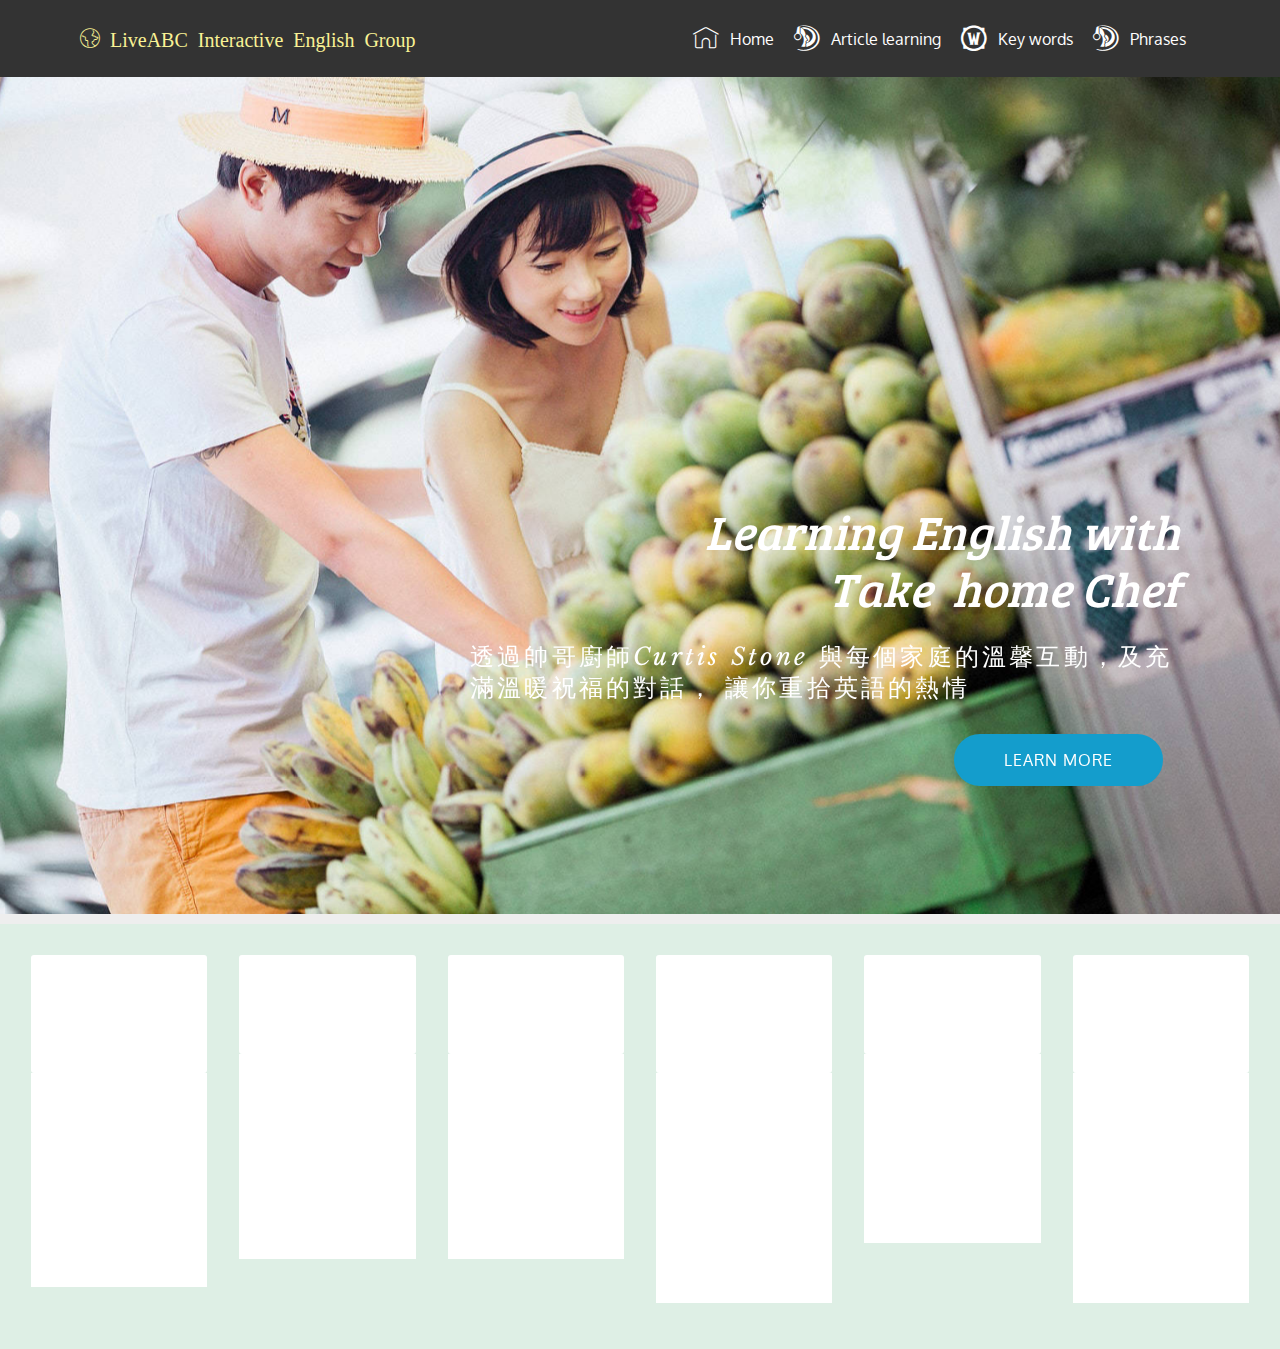
==== index.html @ ffd06a6e "create github pages" ====
<!DOCTYPE html>
<html >
<head>
  <!-- Site made with Mobirise Website Builder v4.7.7, https://mobirise.com -->
  <meta charset="UTF-8">
  <meta http-equiv="X-UA-Compatible" content="IE=edge">
  <meta name="generator" content="Mobirise v4.7.7, mobirise.com">
  <meta name="viewport" content="width=device-width, initial-scale=1, minimum-scale=1">
  <link rel="shortcut icon" href="assets/images/logo-60x30.png" type="image/x-icon">
  <meta name="description" content="">
  <title>Home</title>
  <link rel="stylesheet" href="assets/web/assets/mobirise-icons/mobirise-icons.css">
  <link rel="stylesheet" href="assets/tether/tether.min.css">
  <link rel="stylesheet" href="assets/soundcloud-plugin/style.css">
  <link rel="stylesheet" href="assets/bootstrap/css/bootstrap.min.css">
  <link rel="stylesheet" href="assets/bootstrap/css/bootstrap-grid.min.css">
  <link rel="stylesheet" href="assets/bootstrap/css/bootstrap-reboot.min.css">
  <link rel="stylesheet" href="assets/socicon/css/styles.css">
  <link rel="stylesheet" href="assets/animatecss/animate.min.css">
  <link rel="stylesheet" href="assets/dropdown/css/style.css">
  <link rel="stylesheet" href="assets/theme/css/style.css">
  <link rel="stylesheet" href="assets/mobirise/css/mbr-additional.css" type="text/css">
  
  
  
</head>
<body>

<!-- Google Analytics -->
chef Curtis Stone
<!-- /Google Analytics -->


  <section class="menu cid-qTkzRZLJNu" once="menu" id="menu1-0">

    

    <nav class="navbar navbar-expand beta-menu navbar-dropdown align-items-center navbar-fixed-top navbar-toggleable-sm">
        <button class="navbar-toggler navbar-toggler-right" type="button" data-toggle="collapse" data-target="#navbarSupportedContent" aria-controls="navbarSupportedContent" aria-expanded="false" aria-label="Toggle navigation">
            <div class="hamburger">
                <span></span>
                <span></span>
                <span></span>
                <span></span>
            </div>
        </button>
        <div class="menu-logo">
            <div class="navbar-brand">
                
                <span class="navbar-caption-wrap"><a class="navbar-caption text-white display-4" href="https://www.liveabc.com/index.asp"><span class="mbri-globe mbr-iconfont mbr-iconfont-btn" style="font-size: 20px; color: rgb(249, 242, 149);">&nbsp;LiveABC Interactive English Group</span></a></span>
            </div>
        </div>
        <div class="collapse navbar-collapse" id="navbarSupportedContent">
            <ul class="navbar-nav nav-dropdown nav-right" data-app-modern-menu="true"><li class="nav-item">
                    <a class="nav-link link text-white display-4" href="index.html#header10-3">
                        <span class="mbri-home mbr-iconfont mbr-iconfont-btn"></span>
                        Home</a>
                </li><li class="nav-item"><a class="nav-link link text-white display-4" href="index.html#header10-3"><span class="socicon socicon-teamspeak mbr-iconfont mbr-iconfont-btn"></span>
                        
                        Article learning</a></li><li class="nav-item"><a class="nav-link link text-white display-4" href="index.html#header10-3"><span class="socicon socicon-warcraft mbr-iconfont mbr-iconfont-btn"></span>
                        
                        Key words</a></li><li class="nav-item"><a class="nav-link link text-white display-4" href="index.html#header10-3"><span class="socicon socicon-teamspeak mbr-iconfont mbr-iconfont-btn"></span>Phrases&nbsp;</a></li></ul>
            
        </div>
    </nav>
</section>

<section class="engine"><a href="https://mobirise.me/z">best website templates</a></section><section class="header10 cid-qTvx5hkyKt mbr-fullscreen mbr-parallax-background" id="header10-3">

    

    

    <div class="container">
        <div class="media-container-column mbr-white col-lg-8 col-md-10 ml-auto">
            <h1 class="mbr-section-title align-right mbr-bold pb-3 mbr-fonts-style display-2">
                <span style="font-weight: normal;"><em><br><br><br></em></span><br><br><br><span style="font-weight: normal;"><em>Learning English with</em><br><em>Take &nbsp;home Chef</em></span></h1>
            <h3 class="mbr-section-subtitle align-right mbr-light pb-3 mbr-fonts-style display-5">透過帥哥廚師<em>Curtis Stone </em>與每個家庭的溫馨互動，及充滿溫暖祝福的對話， 讓你重拾英語的熱情</h3>
            
            <div class="mbr-section-btn align-right"><a class="btn btn-md btn-primary display-4" href="index.html#features17-l">LEARN MORE</a></div>
        </div>
    </div>

    
</section>

<section class="features17 cid-qUh2qSC56J" id="features17-l">
    
    

    
    <div class="container-fluid">
        <div class="media-container-row">
            <div class="card p-3 col-12 col-md-6 col-lg-2">
                <div class="card-wrapper">
                    <div class="card-img">
                        <img src="assets/images/mbr-1-676x451.jpg" alt="Mobirise" title="">
                    </div>
                    <div class="card-box">
                        <h4 class="card-title pb-3 mbr-fonts-style display-4">
                            求婚法國大餐</h4>
                        <p class="mbr-text mbr-fonts-style display-7">
                            A French Dinner with a Marriage Proposal</p>
                    </div>
                </div>
            </div>

            <div class="card p-3 col-12 col-md-6 col-lg-2">
                <div class="card-wrapper">
                    <div class="card-img">
                        <img src="assets/images/mbr-676x380.jpg" alt="Mobirise" title="">
                    </div>
                    <div class="card-box">
                        <h4 class="card-title pb-3 mbr-fonts-style display-4">
                            夏令營快樂兒童餐</h4>
                        <p class="mbr-text mbr-fonts-style display-7">
                            Happy Meals for Happy Campers</p>
                    </div>
                </div>
            </div>

            <div class="card p-3 col-12 col-md-6 col-lg-2">
                <div class="card-wrapper">
                    <div class="card-img">
                        <img src="assets/images/mbr-676x381.jpg" alt="Mobirise" title="">
                    </div>
                    <div class="card-box">
                        <h4 class="card-title pb-3 mbr-fonts-style display-4">
                            有益心臟的健康生日餐</h4>
                        <p class="mbr-text mbr-fonts-style display-7">
                            Heart-Healthy Meals for the Birthday Girls</p>
                    </div>
                </div>
            </div>

            <div class="card p-3 col-12 col-md-6 col-lg-2">
                <div class="card-wrapper">
                    <div class="card-img">
                        <img src="assets/images/mbr-348x232.jpg" alt="Mobirise" title="">
                    </div>
                    <div class="card-box">
                        <h4 class="card-title pb-3 mbr-fonts-style display-4">
                            結婚周年的海陸大餐</h4>
                        <p class="mbr-text mbr-fonts-style display-7">
                           Gourmet Seafood Dinner for an Anniversary</p>
                    </div>
                </div>
            </div>
            <div class="card p-3 col-12 col-md-6 col-lg-2">
                <div class="card-wrapper">
                    <div class="card-img">
                        <img src="assets/images/mbr-1-348x196.jpg" alt="Mobirise" title="">
                    </div>
                    <div class="card-box">
                        <h4 class="card-title pb-3 mbr-fonts-style display-4">
                            嗆辣墨西哥料理</h4>
                        <p class="mbr-text mbr-fonts-style display-7">
                            Try This Spicy Mexican Cuisine</p>
                    </div>
                </div>
            </div>
            <div class="card p-3 col-12 col-md-6 col-lg-2">
                <div class="card-wrapper">
                    <div class="card-img">
                        <img src="assets/images/mbr-1-348x232.jpg" alt="Mobirise" title="">
                    </div>
                    <div class="card-box">
                        <h4 class="card-title pb-3 mbr-fonts-style display-4">
                            溫馨的美國西南方料理</h4>
                        <p class="mbr-text mbr-fonts-style display-7">
                            Heartwareming Southwestern Meals</p>
                    </div>
                </div>
            </div>
        </div>
    </div>
</section>


  <script src="assets/web/assets/jquery/jquery.min.js"></script>
  <script src="assets/popper/popper.min.js"></script>
  <script src="assets/tether/tether.min.js"></script>
  <script src="assets/bootstrap/js/bootstrap.min.js"></script>
  <script src="assets/smoothscroll/smooth-scroll.js"></script>
  <script src="assets/touchswipe/jquery.touch-swipe.min.js"></script>
  <script src="assets/viewportchecker/jquery.viewportchecker.js"></script>
  <script src="assets/parallax/jarallax.min.js"></script>
  <script src="assets/dropdown/js/script.min.js"></script>
  <script src="assets/theme/js/script.js"></script>
  
  
 <div id="scrollToTop" class="scrollToTop mbr-arrow-up"><a style="text-align: center;"><i></i></a></div>
    <input name="animation" type="hidden">
  </body>
</html>
---- assets/web/assets/mobirise-icons/mobirise-icons.css ----
@font-face {
  font-family: 'MobiriseIcons';
  src:  url('mobirise-icons.eot?spat4u');
  src:  url('mobirise-icons.eot?spat4u#iefix') format('embedded-opentype'),
    url('mobirise-icons.ttf?spat4u') format('truetype'),
    url('mobirise-icons.woff?spat4u') format('woff'),
    url('mobirise-icons.svg?spat4u#MobiriseIcons') format('svg');
  font-weight: normal;
  font-style: normal;
}

[class^="mbri-"], [class*=" mbri-"] {
  /* use !important to prevent issues with browser extensions that change fonts */
  font-family: MobiriseIcons !important;
  speak: none;
  font-style: normal;
  font-weight: normal;
  font-variant: normal;
  text-transform: none;
  line-height: 1;

  /* Better Font Rendering =========== */
  -webkit-font-smoothing: antialiased;
  -moz-osx-font-smoothing: grayscale;
}

.mbri-add-submenu:before {
  content: "\e900";
}
.mbri-alert:before {
  content: "\e901";
}
.mbri-align-center:before {
  content: "\e902";
}
.mbri-align-justify:before {
  content: "\e903";
}
.mbri-align-left:before {
  content: "\e904";
}
.mbri-align-right:before {
  content: "\e905";
}
.mbri-android:before {
  content: "\e906";
}
.mbri-apple:before {
  content: "\e907";
}
.mbri-arrow-down:before {
  content: "\e908";
}
.mbri-arrow-next:before {
  content: "\e909";
}
.mbri-arrow-prev:before {
  content: "\e90a";
}
.mbri-arrow-up:before {
  content: "\e90b";
}
.mbri-bold:before {
  content: "\e90c";
}
.mbri-bookmark:before {
  content: "\e90d";
}
.mbri-bootstrap:before {
  content: "\e90e";
}
.mbri-briefcase:before {
  content: "\e90f";
}
.mbri-browse:before {
  content: "\e910";
}
.mbri-bulleted-list:before {
  content: "\e911";
}
.mbri-calendar:before {
  content: "\e912";
}
.mbri-camera:before {
  content: "\e913";
}
.mbri-cart-add:before {
  content: "\e914";
}
.mbri-cart-full:before {
  content: "\e915";
}
.mbri-cash:before {
  content: "\e916";
}
.mbri-change-style:before {
  content: "\e917";
}
.mbri-chat:before {
  content: "\e918";
}
.mbri-clock:before {
  content: "\e919";
}
.mbri-close:before {
  content: "\e91a";
}
.mbri-cloud:before {
  content: "\e91b";
}
.mbri-code:before {
  content: "\e91c";
}
.mbri-contact-form:before {
  content: "\e91d";
}
.mbri-credit-card:before {
  content: "\e91e";
}
.mbri-cursor-click:before {
  content: "\e91f";
}
.mbri-cust-feedback:before {
  content: "\e920";
}
.mbri-database:before {
  content: "\e921";
}
.mbri-delivery:before {
  content: "\e922";
}
.mbri-desktop:before {
  content: "\e923";
}
.mbri-devices:before {
  content: "\e924";
}
.mbri-down:before {
  content: "\e925";
}
.mbri-download:before {
  content: "\e989";
}
.mbri-drag-n-drop:before {
  content: "\e927";
}
.mbri-drag-n-drop2:before {
  content: "\e928";
}
.mbri-edit:before {
  content: "\e929";
}
.mbri-edit2:before {
  content: "\e92a";
}
.mbri-error:before {
  content: "\e92b";
}
.mbri-extension:before {
  content: "\e92c";
}
.mbri-features:before {
  content: "\e92d";
}
.mbri-file:before {
  content: "\e92e";
}
.mbri-flag:before {
  content: "\e92f";
}
.mbri-folder:before {
  content: "\e930";
}
.mbri-gift:before {
  content: "\e931";
}
.mbri-github:before {
  content: "\e932";
}
.mbri-globe:before {
  content: "\e933";
}
.mbri-globe-2:before {
  content: "\e934";
}
.mbri-growing-chart:before {
  content: "\e935";
}
.mbri-hearth:before {
  content: "\e936";
}
.mbri-help:before {
  content: "\e937";
}
.mbri-home:before {
  content: "\e938";
}
.mbri-hot-cup:before {
  content: "\e939";
}
.mbri-idea:before {
  content: "\e93a";
}
.mbri-image-gallery:before {
  content: "\e93b";
}
.mbri-image-slider:before {
  content: "\e93c";
}
.mbri-info:before {
  content: "\e93d";
}
.mbri-italic:before {
  content: "\e93e";
}
.mbri-key:before {
  content: "\e93f";
}
.mbri-laptop:before {
  content: "\e940";
}
.mbri-layers:before {
  content: "\e941";
}
.mbri-left-right:before {
  content: "\e942";
}
.mbri-left:before {
  content: "\e943";
}
.mbri-letter:before {
  content: "\e944";
}
.mbri-like:before {
  content: "\e945";
}
.mbri-link:before {
  content: "\e946";
}
.mbri-lock:before {
  content: "\e947";
}
.mbri-login:before {
  content: "\e948";
}
.mbri-logout:before {
  content: "\e949";
}
.mbri-magic-stick:before {
  content: "\e94a";
}
.mbri-map-pin:before {
  content: "\e94b";
}
.mbri-menu:before {
  content: "\e94c";
}
.mbri-mobile:before {
  content: "\e94d";
}
.mbri-mobile2:before {
  content: "\e94e";
}
.mbri-mobirise:before {
  content: "\e94f";
}
.mbri-more-horizontal:before {
  content: "\e950";
}
.mbri-more-vertical:before {
  content: "\e951";
}
.mbri-music:before {
  content: "\e952";
}
.mbri-new-file:before {
  content: "\e953";
}
.mbri-numbered-list:before {
  content: "\e954";
}
.mbri-opened-folder:before {
  content: "\e955";
}
.mbri-pages:before {
  content: "\e956";
}
.mbri-paper-plane:before {
  content: "\e957";
}
.mbri-paperclip:before {
  content: "\e958";
}
.mbri-photo:before {
  content: "\e959";
}
.mbri-photos:before {
  content: "\e95a";
}
.mbri-pin:before {
  content: "\e95b";
}
.mbri-play:before {
  content: "\e95c";
}
.mbri-plus:before {
  content: "\e95d";
}
.mbri-preview:before {
  content: "\e95e";
}
.mbri-print:before {
  content: "\e95f";
}
.mbri-protect:before {
  content: "\e960";
}
.mbri-question:before {
  content: "\e961";
}
.mbri-quote-left:before {
  content: "\e962";
}
.mbri-quote-right:before {
  content: "\e963";
}
.mbri-refresh:before {
  content: "\e964";
}
.mbri-responsive:before {
  content: "\e965";
}
.mbri-right:before {
  content: "\e966";
}
.mbri-rocket:before {
  content: "\e967";
}
.mbri-sad-face:before {
  content: "\e968";
}
.mbri-sale:before {
  content: "\e969";
}
.mbri-save:before {
  content: "\e96a";
}
.mbri-search:before {
  content: "\e96b";
}
.mbri-setting:before {
  content: "\e96c";
}
.mbri-setting2:before {
  content: "\e96d";
}
.mbri-setting3:before {
  content: "\e96e";
}
.mbri-share:before {
  content: "\e96f";
}
.mbri-shopping-bag:before {
  content: "\e970";
}
.mbri-shopping-basket:before {
  content: "\e971";
}
.mbri-shopping-cart:before {
  content: "\e972";
}
.mbri-sites:before {
  content: "\e973";
}
.mbri-smile-face:before {
  content: "\e974";
}
.mbri-speed:before {
  content: "\e975";
}
.mbri-star:before {
  content: "\e976";
}
.mbri-success:before {
  content: "\e977";
}
.mbri-sun:before {
  content: "\e978";
}
.mbri-sun2:before {
  content: "\e979";
}
.mbri-tablet:before {
  content: "\e97a";
}
.mbri-tablet-vertical:before {
  content: "\e97b";
}
.mbri-target:before {
  content: "\e97c";
}
.mbri-timer:before {
  content: "\e97d";
}
.mbri-to-ftp:before {
  content: "\e97e";
}
.mbri-to-local-drive:before {
  content: "\e97f";
}
.mbri-touch-swipe:before {
  content: "\e980";
}
.mbri-touch:before {
  content: "\e981";
}
.mbri-trash:before {
  content: "\e982";
}
.mbri-underline:before {
  content: "\e983";
}
.mbri-unlink:before {
  content: "\e984";
}
.mbri-unlock:before {
  content: "\e985";
}
.mbri-up-down:before {
  content: "\e986";
}
.mbri-up:before {
  content: "\e987";
}
.mbri-update:before {
  content: "\e988";
}
.mbri-upload:before {
 content: "\e926"; 
}
.mbri-user:before {
  content: "\e98a";
}
.mbri-user2:before {
  content: "\e98b";
}
.mbri-users:before {
  content: "\e98c";
}
.mbri-video:before {
  content: "\e98d";
}
.mbri-video-play:before {
  content: "\e98e";
}
.mbri-watch:before {
  content: "\e98f";
}
.mbri-website-theme:before {
  content: "\e990";
}
.mbri-wifi:before {
  content: "\e991";
}
.mbri-windows:before {
  content: "\e992";
}
.mbri-zoom-out:before {
  content: "\e993";
}
.mbri-redo:before {
  content: "\e994";
}
.mbri-undo:before {
  content: "\e995";
}
---- assets/soundcloud-plugin/style.css ----
.addons-container {
  position: relative;
  margin-left: auto;
  margin-right: auto;
  padding-right: 15px;
  padding-left: 15px; }
  @media (min-width: 576px) {
    .addons-container {
      padding-right: 15px;
      padding-left: 15px; } }
  @media (min-width: 768px) {
    .addons-container {
      padding-right: 15px;
      padding-left: 15px; } }
  @media (min-width: 992px) {
    .addons-container {
      padding-right: 15px;
      padding-left: 15px; } }
  @media (min-width: 1200px) {
    .addons-container {
      padding-right: 15px;
      padding-left: 15px; } }
  @media (min-width: 576px) {
    .addons-container {
      width: 540px;
      max-width: 100%; } }
  @media (min-width: 768px) {
    .addons-container {
      width: 720px;
      max-width: 100%; } }
  @media (min-width: 992px) {
    .addons-container {
      width: 960px;
      max-width: 100%; } }
  @media (min-width: 1200px) {
    .addons-container {
      width: 1140px;
      max-width: 100%; } }

.addons-container-inner{
    position: relative;
    width: 100%;
    min-height: 1px;
    padding-right: 15px;
    padding-left: 15px;
}
@media (min-width: 567px) {
    .addons-container-inner{
        -ms-flex: 0 0 66.666667%;
        flex: 0 0 66.666667%;
        max-width: 66.666667%;
    }
}
.addons-row{
    display: flex;
    justify-content:center;
}
---- assets/socicon/css/styles.css ----
@charset "UTF-8";

@font-face {
  font-family: "socicon";
  src:url("../fonts/socicon.eot");
  src:url("../fonts/socicon.eot?#iefix") format("embedded-opentype"),
    url("../fonts/socicon.woff") format("woff"),
    url("../fonts/socicon.ttf") format("truetype"),
    url("../fonts/socicon.svg#socicon") format("svg");
  font-weight: normal;
  font-style: normal;

}

[data-icon]:before {
  font-family: "socicon" !important;
  content: attr(data-icon);
  font-style: normal !important;
  font-weight: normal !important;
  font-variant: normal !important;
  text-transform: none !important;
  speak: none;
  line-height: 1;
  -webkit-font-smoothing: antialiased;
  -moz-osx-font-smoothing: grayscale;
}

[class^="socicon-"]:before,
[class*=" socicon-"]:before {
  font-family: "socicon" !important;
  font-style: normal !important;
  font-weight: normal !important;
  font-variant: normal !important;
  text-transform: none !important;
  speak: none;
  line-height: 1;
  -webkit-font-smoothing: antialiased;
  -moz-osx-font-smoothing: grayscale;
}

.socicon-modelmayhem:before {
  content: "\e000";
}
.socicon-mixcloud:before {
  content: "\e001";
}
.socicon-drupal:before {
  content: "\e002";
}
.socicon-swarm:before {
  content: "\e003";
}
.socicon-istock:before {
  content: "\e004";
}
.socicon-yammer:before {
  content: "\e005";
}
.socicon-ello:before {
  content: "\e006";
}
.socicon-stackoverflow:before {
  content: "\e007";
}
.socicon-persona:before {
  content: "\e008";
}
.socicon-triplej:before {
  content: "\e009";
}
.socicon-houzz:before {
  content: "\e00a";
}
.socicon-rss:before {
  content: "\e00b";
}
.socicon-paypal:before {
  content: "\e00c";
}
.socicon-odnoklassniki:before {
  content: "\e00d";
}
.socicon-airbnb:before {
  content: "\e00e";
}
.socicon-periscope:before {
  content: "\e00f";
}
.socicon-outlook:before {
  content: "\e010";
}
.socicon-coderwall:before {
  content: "\e011";
}
.socicon-tripadvisor:before {
  content: "\e012";
}
.socicon-appnet:before {
  content: "\e013";
}
.socicon-goodreads:before {
  content: "\e014";
}
.socicon-tripit:before {
  content: "\e015";
}
.socicon-lanyrd:before {
  content: "\e016";
}
.socicon-slideshare:before {
  content: "\e017";
}
.socicon-buffer:before {
  content: "\e018";
}
.socicon-disqus:before {
  content: "\e019";
}
.socicon-vkontakte:before {
  content: "\e01a";
}
.socicon-whatsapp:before {
  content: "\e01b";
}
.socicon-patreon:before {
  content: "\e01c";
}
.socicon-storehouse:before {
  content: "\e01d";
}
.socicon-pocket:before {
  content: "\e01e";
}
.socicon-mail:before {
  content: "\e01f";
}
.socicon-blogger:before {
  content: "\e020";
}
.socicon-technorati:before {
  content: "\e021";
}
.socicon-reddit:before {
  content: "\e022";
}
.socicon-dribbble:before {
  content: "\e023";
}
.socicon-stumbleupon:before {
  content: "\e024";
}
.socicon-digg:before {
  content: "\e025";
}
.socicon-envato:before {
  content: "\e026";
}
.socicon-behance:before {
  content: "\e027";
}
.socicon-delicious:before {
  content: "\e028";
}
.socicon-deviantart:before {
  content: "\e029";
}
.socicon-forrst:before {
  content: "\e02a";
}
.socicon-play:before {
  content: "\e02b";
}
.socicon-zerply:before {
  content: "\e02c";
}
.socicon-wikipedia:before {
  content: "\e02d";
}
.socicon-apple:before {
  content: "\e02e";
}
.socicon-flattr:before {
  content: "\e02f";
}
.socicon-github:before {
  content: "\e030";
}
.socicon-renren:before {
  content: "\e031";
}
.socicon-friendfeed:before {
  content: "\e032";
}
.socicon-newsvine:before {
  content: "\e033";
}
.socicon-identica:before {
  content: "\e034";
}
.socicon-bebo:before {
  content: "\e035";
}
.socicon-zynga:before {
  content: "\e036";
}
.socicon-steam:before {
  content: "\e037";
}
.socicon-xbox:before {
  content: "\e038";
}
.socicon-windows:before {
  content: "\e039";
}
.socicon-qq:before {
  content: "\e03a";
}
.socicon-douban:before {
  content: "\e03b";
}
.socicon-meetup:before {
  content: "\e03c";
}
.socicon-playstation:before {
  content: "\e03d";
}
.socicon-android:before {
  content: "\e03e";
}
.socicon-snapchat:before {
  content: "\e03f";
}
.socicon-twitter:before {
  content: "\e040";
}
.socicon-facebook:before {
  content: "\e041";
}
.socicon-googleplus:before {
  content: "\e042";
}
.socicon-pinterest:before {
  content: "\e043";
}
.socicon-foursquare:before {
  content: "\e044";
}
.socicon-yahoo:before {
  content: "\e045";
}
.socicon-skype:before {
  content: "\e046";
}
.socicon-yelp:before {
  content: "\e047";
}
.socicon-feedburner:before {
  content: "\e048";
}
.socicon-linkedin:before {
  content: "\e049";
}
.socicon-viadeo:before {
  content: "\e04a";
}
.socicon-xing:before {
  content: "\e04b";
}
.socicon-myspace:before {
  content: "\e04c";
}
.socicon-soundcloud:before {
  content: "\e04d";
}
.socicon-spotify:before {
  content: "\e04e";
}
.socicon-grooveshark:before {
  content: "\e04f";
}
.socicon-lastfm:before {
  content: "\e050";
}
.socicon-youtube:before {
  content: "\e051";
}
.socicon-vimeo:before {
  content: "\e052";
}
.socicon-dailymotion:before {
  content: "\e053";
}
.socicon-vine:before {
  content: "\e054";
}
.socicon-flickr:before {
  content: "\e055";
}
.socicon-500px:before {
  content: "\e056";
}
.socicon-wordpress:before {
  content: "\e058";
}
.socicon-tumblr:before {
  content: "\e059";
}
.socicon-twitch:before {
  content: "\e05a";
}
.socicon-8tracks:before {
  content: "\e05b";
}
.socicon-amazon:before {
  content: "\e05c";
}
.socicon-icq:before {
  content: "\e05d";
}
.socicon-smugmug:before {
  content: "\e05e";
}
.socicon-ravelry:before {
  content: "\e05f";
}
.socicon-weibo:before {
  content: "\e060";
}
.socicon-baidu:before {
  content: "\e061";
}
.socicon-angellist:before {
  content: "\e062";
}
.socicon-ebay:before {
  content: "\e063";
}
.socicon-imdb:before {
  content: "\e064";
}
.socicon-stayfriends:before {
  content: "\e065";
}
.socicon-residentadvisor:before {
  content: "\e066";
}
.socicon-google:before {
  content: "\e067";
}
.socicon-yandex:before {
  content: "\e068";
}
.socicon-sharethis:before {
  content: "\e069";
}
.socicon-bandcamp:before {
  content: "\e06a";
}
.socicon-itunes:before {
  content: "\e06b";
}
.socicon-deezer:before {
  content: "\e06c";
}
.socicon-telegram:before {
  content: "\e06e";
}
.socicon-openid:before {
  content: "\e06f";
}
.socicon-amplement:before {
  content: "\e070";
}
.socicon-viber:before {
  content: "\e071";
}
.socicon-zomato:before {
  content: "\e072";
}
.socicon-draugiem:before {
  content: "\e074";
}
.socicon-endomodo:before {
  content: "\e075";
}
.socicon-filmweb:before {
  content: "\e076";
}
.socicon-stackexchange:before {
  content: "\e077";
}
.socicon-wykop:before {
  content: "\e078";
}
.socicon-teamspeak:before {
  content: "\e079";
}
.socicon-teamviewer:before {
  content: "\e07a";
}
.socicon-ventrilo:before {
  content: "\e07b";
}
.socicon-younow:before {
  content: "\e07c";
}
.socicon-raidcall:before {
  content: "\e07d";
}
.socicon-mumble:before {
  content: "\e07e";
}
.socicon-medium:before {
  content: "\e06d";
}
.socicon-bebee:before {
  content: "\e07f";
}
.socicon-hitbox:before {
  content: "\e080";
}
.socicon-reverbnation:before {
  content: "\e081";
}
.socicon-formulr:before {
  content: "\e082";
}
.socicon-instagram:before {
  content: "\e057";
}
.socicon-battlenet:before {
  content: "\e083";
}
.socicon-chrome:before {
  content: "\e084";
}
.socicon-discord:before {
  content: "\e086";
}
.socicon-issuu:before {
  content: "\e087";
}
.socicon-macos:before {
  content: "\e088";
}
.socicon-firefox:before {
  content: "\e089";
}
.socicon-opera:before {
  content: "\e08d";
}
.socicon-keybase:before {
  content: "\e090";
}
.socicon-alliance:before {
  content: "\e091";
}
.socicon-livejournal:before {
  content: "\e092";
}
.socicon-googlephotos:before {
  content: "\e093";
}
.socicon-horde:before {
  content: "\e094";
}
.socicon-etsy:before {
  content: "\e095";
}
.socicon-zapier:before {
  content: "\e096";
}
.socicon-google-scholar:before {
  content: "\e097";
}
.socicon-researchgate:before {
  content: "\e098";
}
.socicon-wechat:before {
  content: "\e099";
}
.socicon-strava:before {
  content: "\e09a";
}
.socicon-line:before {
  content: "\e09b";
}
.socicon-lyft:before {
  content: "\e09c";
}
.socicon-uber:before {
  content: "\e09d";
}
.socicon-songkick:before {
  content: "\e09e";
}
.socicon-viewbug:before {
  content: "\e09f";
}
.socicon-googlegroups:before {
  content: "\e0a0";
}
.socicon-quora:before {
  content: "\e073";
}
.socicon-diablo:before {
  content: "\e085";
}
.socicon-blizzard:before {
  content: "\e0a1";
}
.socicon-hearthstone:before {
  content: "\e08b";
}
.socicon-heroes:before {
  content: "\e08a";
}
.socicon-overwatch:before {
  content: "\e08c";
}
.socicon-warcraft:before {
  content: "\e08e";
}
.socicon-starcraft:before {
  content: "\e08f";
}
.socicon-beam:before {
  content: "\e0a2";
}
.socicon-curse:before {
  content: "\e0a3";
}
.socicon-player:before {
  content: "\e0a4";
}
.socicon-streamjar:before {
  content: "\e0a5";
}
.socicon-nintendo:before {
  content: "\e0a6";
}
.socicon-hellocoton:before {
  content: "\e0a7";
}
---- assets/dropdown/css/style.css ----
.navbar-dropdown {
  left: 0;
  padding: 0;
  position: absolute;
  right: 0;
  top: 0;
  transition: all 0.45s ease;
  z-index: 1030;
  background: #282828; }
  .navbar-dropdown .navbar-logo {
    margin-right: 0.8rem;
    transition: margin 0.3s ease-in-out;
    vertical-align: middle; }
    .navbar-dropdown .navbar-logo img {
      height: 3.125rem;
      transition: all 0.3s ease-in-out; }
    .navbar-dropdown .navbar-logo.mbr-iconfont {
      font-size: 3.125rem;
      line-height: 3.125rem; }
  .navbar-dropdown .navbar-caption {
    font-weight: 700;
    white-space: normal;
    vertical-align: -4px;
    line-height: 3.125rem !important; }
    .navbar-dropdown .navbar-caption, .navbar-dropdown .navbar-caption:hover {
      color: inherit;
      text-decoration: none; }
  .navbar-dropdown .mbr-iconfont + .navbar-caption {
    vertical-align: -1px; }
  .navbar-dropdown.navbar-fixed-top {
    position: fixed; }
  .navbar-dropdown .navbar-brand span {
    vertical-align: -4px; }
  .navbar-dropdown.bg-color.transparent {
    background: none; }
  .navbar-dropdown.navbar-short .navbar-brand {
    padding: 0.625rem 0; }
    .navbar-dropdown.navbar-short .navbar-brand span {
      vertical-align: -1px; }
  .navbar-dropdown.navbar-short .navbar-caption {
    line-height: 2.375rem !important;
    vertical-align: -2px; }
  .navbar-dropdown.navbar-short .navbar-logo {
    margin-right: 0.5rem; }
    .navbar-dropdown.navbar-short .navbar-logo img {
      height: 2.375rem; }
    .navbar-dropdown.navbar-short .navbar-logo.mbr-iconfont {
      font-size: 2.375rem;
      line-height: 2.375rem; }
  .navbar-dropdown.navbar-short .mbr-table-cell {
    height: 3.625rem; }
  .navbar-dropdown .navbar-close {
    left: 0.6875rem;
    position: fixed;
    top: 0.75rem;
    z-index: 1000; }
  .navbar-dropdown .hamburger-icon {
    content: "";
    display: inline-block;
    vertical-align: middle;
    width: 16px;
    -webkit-box-shadow: 0 -6px 0 1px #282828,0 0 0 1px #282828,0 6px 0 1px #282828;
    -moz-box-shadow: 0 -6px 0 1px #282828,0 0 0 1px #282828,0 6px 0 1px #282828;
    box-shadow: 0 -6px 0 1px #282828,0 0 0 1px #282828,0 6px 0 1px #282828; }

.dropdown-menu .dropdown-toggle[data-toggle="dropdown-submenu"]::after {
  border-bottom: 0.35em solid transparent;
  border-left: 0.35em solid;
  border-right: 0;
  border-top: 0.35em solid transparent;
  margin-left: 0.3rem; }

.dropdown-menu .dropdown-item:focus {
  outline: 0; }

.nav-dropdown {
  font-size: 0.75rem;
  font-weight: 500;
  height: auto !important; }
  .nav-dropdown .nav-btn {
    padding-left: 1rem; }
  .nav-dropdown .link {
    margin: .667em 1.667em;
    font-weight: 500;
    padding: 0;
    transition: color .2s ease-in-out; }
    .nav-dropdown .link.dropdown-toggle {
      margin-right: 2.583em; }
      .nav-dropdown .link.dropdown-toggle::after {
        margin-left: .25rem;
        border-top: 0.35em solid;
        border-right: 0.35em solid transparent;
        border-left: 0.35em solid transparent;
        border-bottom: 0; }
      .nav-dropdown .link.dropdown-toggle[aria-expanded="true"] {
        margin: 0;
        padding: 0.667em 3.263em  0.667em 1.667em; }
  .nav-dropdown .link::after,
  .nav-dropdown .dropdown-item::after {
    color: inherit; }
  .nav-dropdown .btn {
    font-size: 0.75rem;
    font-weight: 700;
    letter-spacing: 0;
    margin-bottom: 0;
    padding-left: 1.25rem;
    padding-right: 1.25rem; }
  .nav-dropdown .dropdown-menu {
    border-radius: 0;
    border: 0;
    left: 0;
    margin: 0;
    padding-bottom: 1.25rem;
    padding-top: 1.25rem;
    position: relative; }
  .nav-dropdown .dropdown-submenu {
    margin-left: 0.125rem;
    top: 0; }
  .nav-dropdown .dropdown-item {
    font-weight: 500;
    line-height: 2;
    padding: 0.3846em 4.615em 0.3846em 1.5385em;
    position: relative;
    transition: color .2s ease-in-out, background-color .2s ease-in-out; }
    .nav-dropdown .dropdown-item::after {
      margin-top: -0.3077em;
      position: absolute;
      right: 1.1538em;
      top: 50%; }
    .nav-dropdown .dropdown-item:focus, .nav-dropdown .dropdown-item:hover {
      background: none; }

@media (max-width: 767px) {
  .nav-dropdown.navbar-toggleable-sm {
    bottom: 0;
    display: none;
    left: 0;
    overflow-x: hidden;
    position: fixed;
    top: 0;
    transform: translateX(-100%);
    -ms-transform: translateX(-100%);
    -webkit-transform: translateX(-100%);
    width: 18.75rem;
    z-index: 999; } }
.nav-dropdown.navbar-toggleable-xl {
  bottom: 0;
  display: none;
  left: 0;
  overflow-x: hidden;
  position: fixed;
  top: 0;
  transform: translateX(-100%);
  -ms-transform: translateX(-100%);
  -webkit-transform: translateX(-100%);
  width: 18.75rem;
  z-index: 999; }

.nav-dropdown-sm {
  display: block !important;
  overflow-x: hidden;
  overflow: auto;
  padding-top: 3.875rem; }
  .nav-dropdown-sm::after {
    content: "";
    display: block;
    height: 3rem;
    width: 100%; }
  .nav-dropdown-sm.collapse.in ~ .navbar-close {
    display: block !important; }
  .nav-dropdown-sm.collapsing, .nav-dropdown-sm.collapse.in {
    transform: translateX(0);
    -ms-transform: translateX(0);
    -webkit-transform: translateX(0);
    transition: all 0.25s ease-out;
    -webkit-transition: all 0.25s ease-out;
    background: #282828; }
  .nav-dropdown-sm.collapsing[aria-expanded="false"] {
    transform: translateX(-100%);
    -ms-transform: translateX(-100%);
    -webkit-transform: translateX(-100%); }
  .nav-dropdown-sm .nav-item {
    display: block;
    margin-left: 0 !important;
    padding-left: 0; }
  .nav-dropdown-sm .link,
  .nav-dropdown-sm .dropdown-item {
    border-top: 1px dotted rgba(255, 255, 255, 0.1);
    font-size: 0.8125rem;
    line-height: 1.6;
    margin: 0 !important;
    padding: 0.875rem 2.4rem 0.875rem 1.5625rem !important;
    position: relative;
    white-space: normal; }
    .nav-dropdown-sm .link:focus, .nav-dropdown-sm .link:hover,
    .nav-dropdown-sm .dropdown-item:focus,
    .nav-dropdown-sm .dropdown-item:hover {
      background: rgba(0, 0, 0, 0.2) !important;
      color: #c0a375; }
  .nav-dropdown-sm .nav-btn {
    position: relative;
    padding: 1.5625rem 1.5625rem 0 1.5625rem; }
    .nav-dropdown-sm .nav-btn::before {
      border-top: 1px dotted rgba(255, 255, 255, 0.1);
      content: "";
      left: 0;
      position: absolute;
      top: 0;
      width: 100%; }
    .nav-dropdown-sm .nav-btn + .nav-btn {
      padding-top: 0.625rem; }
      .nav-dropdown-sm .nav-btn + .nav-btn::before {
        display: none; }
  .nav-dropdown-sm .btn {
    padding: 0.625rem 0; }
  .nav-dropdown-sm .dropdown-toggle[data-toggle="dropdown-submenu"]::after {
    margin-left: .25rem;
    border-top: 0.35em solid;
    border-right: 0.35em solid transparent;
    border-left: 0.35em solid transparent;
    border-bottom: 0; }
  .nav-dropdown-sm .dropdown-toggle[data-toggle="dropdown-submenu"][aria-expanded="true"]::after {
    border-top: 0;
    border-right: 0.35em solid transparent;
    border-left: 0.35em solid transparent;
    border-bottom: 0.35em solid; }
  .nav-dropdown-sm .dropdown-menu {
    margin: 0;
    padding: 0;
    position: relative;
    top: 0;
    left: 0;
    width: 100%;
    border: 0;
    float: none;
    border-radius: 0;
    background: none; }
  .nav-dropdown-sm .dropdown-submenu {
    left: 100%;
    margin-left: 0.125rem;
    margin-top: -1.25rem;
    top: 0; }

.navbar-toggleable-sm .nav-dropdown .dropdown-menu {
  position: absolute; }

.navbar-toggleable-sm .nav-dropdown .dropdown-submenu {
  left: 100%;
  margin-left: 0.125rem;
  margin-top: -1.25rem;
  top: 0; }

.navbar-toggleable-sm.opened .nav-dropdown .dropdown-menu {
  position: relative; }

.navbar-toggleable-sm.opened .nav-dropdown .dropdown-submenu {
  left: 0;
  margin-left: 00rem;
  margin-top: 0rem;
  top: 0; }

.is-builder .nav-dropdown.collapsing {
  transition: none !important; }

/*# sourceMappingURL=style.css.map */
---- assets/theme/css/style.css ----
/*!
 * Mobirise v4 theme (https://mobirise.com/)
 * Copyright 2017 Mobirise
 */
section {
  background-color: #eeeeee; }

section,
.container,
.container-fluid {
  position: relative;
  word-wrap: break-word; }

a.mbr-iconfont:hover {
  text-decoration: none; }

.article .lead p, .article .lead ul, .article .lead ol, .article .lead pre, .article .lead blockquote {
  margin-bottom: 0; }

a {
  font-style: normal;
  font-weight: 400;
  cursor: pointer; }
  a, a:hover {
    text-decoration: none; }

figure {
  margin-bottom: 0; }

body {
  color: #232323; }

h1, h2, h3, h4, h5, h6,
.h1, .h2, .h3, .h4, .h5, .h6,
.display-1, .display-2, .display-3, .display-4 {
  line-height: 1;
  word-break: break-word;
  word-wrap: break-word; }

b, strong {
  font-weight: bold; }

blockquote {
  padding: 10px 0 10px 20px;
  position: relative;
  border-left: 2px solid;
  border-color: #ff3366; }

input:-webkit-autofill, input:-webkit-autofill:hover, input:-webkit-autofill:focus, input:-webkit-autofill:active {
  transition-delay: 9999s;
  transition-property: background-color, color; }

textarea[type="hidden"] {
  display: none; }

body {
  position: relative; }

section {
  background-position: 50% 50%;
  background-repeat: no-repeat;
  background-size: cover; }
  section .mbr-background-video,
  section .mbr-background-video-preview {
    position: absolute;
    bottom: 0;
    left: 0;
    right: 0;
    top: 0; }

.hidden {
  visibility: hidden; }

.mbr-z-index20 {
  z-index: 20; }

/*! Base colors */
.mbr-white {
  color: #ffffff; }

.mbr-black {
  color: #000000; }

.mbr-bg-white {
  background-color: #ffffff; }

.mbr-bg-black {
  background-color: #000000; }

/*! Text-aligns */
.align-left {
  text-align: left; }

.align-center {
  text-align: center; }

.align-right {
  text-align: right; }

@media (max-width: 767px) {
  .align-left, .align-center, .align-right, .mbr-section-btn, .mbr-section-title {
    text-align: center; } }
/*! Font-weight  */
.mbr-light {
  font-weight: 300; }

.mbr-regular {
  font-weight: 400; }

.mbr-semibold {
  font-weight: 500; }

.mbr-bold {
  font-weight: 700; }

/*! Media  */
.media-size-item {
  -webkit-flex: 1 1 auto;
  -moz-flex: 1 1 auto;
  -ms-flex: 1 1 auto;
  -o-flex: 1 1 auto;
  flex: 1 1 auto; }

.media-content {
  -webkit-flex-basis: 100%;
  flex-basis: 100%; }

.media-container-row {
  display: -ms-flexbox;
  display: -webkit-flex;
  display: flex;
  -webkit-flex-direction: row;
  -ms-flex-direction: row;
  flex-direction: row;
  -webkit-flex-wrap: wrap;
  -ms-flex-wrap: wrap;
  flex-wrap: wrap;
  -webkit-justify-content: center;
  -ms-flex-pack: center;
  justify-content: center;
  -webkit-align-content: center;
  -ms-flex-line-pack: center;
  align-content: center;
  -webkit-align-items: start;
  -ms-flex-align: start;
  align-items: start; }
  .media-container-row .media-size-item {
    width: 400px; }

.media-container-column {
  display: -ms-flexbox;
  display: -webkit-flex;
  display: flex;
  -webkit-flex-direction: column;
  -ms-flex-direction: column;
  flex-direction: column;
  -webkit-flex-wrap: wrap;
  -ms-flex-wrap: wrap;
  flex-wrap: wrap;
  -webkit-justify-content: center;
  -ms-flex-pack: center;
  justify-content: center;
  -webkit-align-content: center;
  -ms-flex-line-pack: center;
  align-content: center;
  -webkit-align-items: stretch;
  -ms-flex-align: stretch;
  align-items: stretch; }
  .media-container-column > * {
    width: 100%; }

@media (min-width: 992px) {
  .media-container-row {
    -webkit-flex-wrap: nowrap;
    -ms-flex-wrap: nowrap;
    flex-wrap: nowrap; } }
figure {
  overflow: hidden; }

figure[mbr-media-size] {
  transition: width 0.1s; }

.mbr-figure img, .mbr-figure iframe {
  display: block;
  width: 100%; }

.card {
  background-color: transparent;
  border: none; }

.card-img {
  text-align: center;
  flex-shrink: 0; }

.media {
  max-width: 100%;
  margin: 0 auto; }

.mbr-figure {
  -ms-flex-item-align: center;
  -ms-grid-row-align: center;
  -webkit-align-self: center;
  align-self: center; }

.media-container > div {
  max-width: 100%; }

.mbr-figure img, .card-img img {
  width: 100%; }

@media (max-width: 991px) {
  .media-size-item {
    width: auto !important; }

  .media {
    width: auto; }

  .mbr-figure {
    width: 100% !important; } }
/*! Buttons */
.mbr-section-btn {
  margin-left: -.25rem;
  margin-right: -.25rem;
  font-size: 0; }

nav .mbr-section-btn {
  margin-left: 0rem;
  margin-right: 0rem; }

/*! Btn icon margin */
.btn .mbr-iconfont, .btn.btn-sm .mbr-iconfont {
  cursor: pointer;
  margin-right: 0.5rem; }

.btn.btn-md .mbr-iconfont, .btn.btn-md .mbr-iconfont {
  margin-right: 0.8rem; }

.mbr-regular {
  font-weight: 400; }

.mbr-semibold {
  font-weight: 500; }

.mbr-bold {
  font-weight: 700; }

[type="submit"] {
  -webkit-appearance: none; }

/*! Full-screen */
.mbr-fullscreen .mbr-overlay {
  min-height: 100vh; }

.mbr-fullscreen {
  display: flex;
  display: -webkit-flex;
  display: -moz-flex;
  display: -ms-flex;
  display: -o-flex;
  align-items: center;
  -webkit-align-items: center;
  min-height: 100vh;
  padding-top: 3rem;
  padding-bottom: 3rem; }

/*! Map */
.map {
  height: 25rem;
  position: relative; }
  .map iframe {
    width: 100%;
    height: 100%; }

/* Form */
.form-asterisk {
  font-family: initial;
  position: absolute;
  top: -2px;
  font-weight: normal; }

/*! Scroll to top arrow */
.mbr-arrow-up {
  bottom: 25px;
  right: 90px;
  position: fixed;
  text-align: right;
  z-index: 5000;
  color: #ffffff;
  font-size: 32px;
  transform: rotate(180deg);
  -webkit-transform: rotate(180deg); }

.mbr-arrow-up a {
  background: rgba(0, 0, 0, 0.2);
  border-radius: 3px;
  color: #fff;
  display: inline-block;
  height: 60px;
  width: 60px;
  outline-style: none !important;
  position: relative;
  text-decoration: none;
  transition: all .3s ease-in-out;
  cursor: pointer;
  text-align: center; }
  .mbr-arrow-up a:hover {
    background-color: rgba(0, 0, 0, 0.4); }
  .mbr-arrow-up a i {
    line-height: 60px; }

.mbr-arrow-up-icon {
  display: block;
  color: #fff; }

.mbr-arrow-up-icon::before {
  content: "\203a";
  display: inline-block;
  font-family: serif;
  font-size: 32px;
  line-height: 1;
  font-style: normal;
  position: relative;
  top: 6px;
  left: -4px;
  -webkit-transform: rotate(-90deg);
  transform: rotate(-90deg); }

/*! Arrow Down */
.mbr-arrow {
  position: absolute;
  bottom: 45px;
  left: 50%;
  width: 60px;
  height: 60px;
  cursor: pointer;
  background-color: rgba(80, 80, 80, 0.5);
  border-radius: 50%;
  -webkit-transform: translateX(-50%);
  transform: translateX(-50%); }
  .mbr-arrow > a {
    display: inline-block;
    text-decoration: none;
    outline-style: none;
    -webkit-animation: arrowdown 1.7s ease-in-out infinite;
    animation: arrowdown 1.7s ease-in-out infinite; }
    .mbr-arrow > a > i {
      position: absolute;
      top: -2px;
      left: 15px;
      font-size: 2rem; }

@keyframes arrowdown {
  0% {
    transform: translateY(0px);
    -webkit-transform: translateY(0px); }
  50% {
    transform: translateY(-5px);
    -webkit-transform: translateY(-5px); }
  100% {
    transform: translateY(0px);
    -webkit-transform: translateY(0px); } }
@-webkit-keyframes arrowdown {
  0% {
    transform: translateY(0px);
    -webkit-transform: translateY(0px); }
  50% {
    transform: translateY(-5px);
    -webkit-transform: translateY(-5px); }
  100% {
    transform: translateY(0px);
    -webkit-transform: translateY(0px); } }
@media (max-width: 500px) {
  .mbr-arrow-up {
    left: 50%;
    right: auto;
    transform: translateX(-50%) rotate(180deg);
    -webkit-transform: translateX(-50%) rotate(180deg); } }
/*Gradients animation*/
@keyframes gradient-animation {
  from {
    background-position: 0% 100%;
    animation-timing-function: ease-in-out; }
  to {
    background-position: 100% 0%;
    animation-timing-function: ease-in-out; } }
@-webkit-keyframes gradient-animation {
  from {
    background-position: 0% 100%;
    animation-timing-function: ease-in-out; }
  to {
    background-position: 100% 0%;
    animation-timing-function: ease-in-out; } }
.bg-gradient {
  background-size: 200% 200%;
  animation: gradient-animation 5s infinite alternate;
  -webkit-animation: gradient-animation 5s infinite alternate; }

.menu .navbar-brand {
  display: -webkit-flex; }
  .menu .navbar-brand span {
    display: flex;
    display: -webkit-flex; }
  .menu .navbar-brand .navbar-caption-wrap {
    display: -webkit-flex; }
  .menu .navbar-brand .navbar-logo img {
    display: -webkit-flex; }
@media (min-width: 768px) and (max-width: 991px) {
  .menu .navbar-toggleable-sm .navbar-nav {
    display: -webkit-box;
    display: -webkit-flex;
    display: -ms-flexbox; } }
@media (min-width: 992px) {
  .menu .navbar-nav.nav-dropdown {
    display: -webkit-flex; }
  .menu .navbar-toggleable-sm .navbar-collapse {
    display: -webkit-flex !important; } }

/*# sourceMappingURL=style.css.map */
.engine {
	position: absolute;
	text-indent: -2400px;
	text-align: center;
	padding: 0;
	top: 0;
	left: -2400px;
}
---- assets/mobirise/css/mbr-additional.css ----
@import url(https://fonts.googleapis.com/css?family=Roboto+Mono:100,100i,300,300i,400,400i,500,500i,700,700i);
@import url(https://fonts.googleapis.com/css?family=Bree+Serif:400);
@import url(https://fonts.googleapis.com/css?family=Libre+Baskerville:400,400i,700);
@import url(https://fonts.googleapis.com/css?family=Oxygen:300,400,700);





body {
  font-style: normal;
  line-height: 1.5;
}
.mbr-section-title {
  font-style: normal;
  line-height: 1.2;
}
.mbr-section-subtitle {
  line-height: 1.3;
}
.mbr-text {
  font-style: normal;
  line-height: 1.6;
}
.display-1 {
  font-family: 'Roboto Mono', monospace;
  font-size: 4.25rem;
}
.display-1 > .mbr-iconfont {
  font-size: 6.8rem;
}
.display-2 {
  font-family: 'Bree Serif', serif;
  font-size: 3rem;
}
.display-2 > .mbr-iconfont {
  font-size: 4.8rem;
}
.display-4 {
  font-family: 'Oxygen', sans-serif;
  font-size: 1rem;
}
.display-4 > .mbr-iconfont {
  font-size: 1.6rem;
}
.display-5 {
  font-family: 'Libre Baskerville', serif;
  font-size: 1.5rem;
}
.display-5 > .mbr-iconfont {
  font-size: 2.4rem;
}
.display-7 {
  font-family: 'Oxygen', sans-serif;
  font-size: 1rem;
}
.display-7 > .mbr-iconfont {
  font-size: 1.6rem;
}
/* ---- Fluid typography for mobile devices ---- */
/* 1.4 - font scale ratio ( bootstrap == 1.42857 ) */
/* 100vw - current viewport width */
/* (48 - 20)  48 == 48rem == 768px, 20 == 20rem == 320px(minimal supported viewport) */
/* 0.65 - min scale variable, may vary */
@media (max-width: 768px) {
  .display-1 {
    font-size: 3.4rem;
    font-size: calc( 2.1374999999999997rem + (4.25 - 2.1374999999999997) * ((100vw - 20rem) / (48 - 20)));
    line-height: calc( 1.4 * (2.1374999999999997rem + (4.25 - 2.1374999999999997) * ((100vw - 20rem) / (48 - 20))));
  }
  .display-2 {
    font-size: 2.4rem;
    font-size: calc( 1.7rem + (3 - 1.7) * ((100vw - 20rem) / (48 - 20)));
    line-height: calc( 1.4 * (1.7rem + (3 - 1.7) * ((100vw - 20rem) / (48 - 20))));
  }
  .display-4 {
    font-size: 0.8rem;
    font-size: calc( 1rem + (1 - 1) * ((100vw - 20rem) / (48 - 20)));
    line-height: calc( 1.4 * (1rem + (1 - 1) * ((100vw - 20rem) / (48 - 20))));
  }
  .display-5 {
    font-size: 1.2rem;
    font-size: calc( 1.175rem + (1.5 - 1.175) * ((100vw - 20rem) / (48 - 20)));
    line-height: calc( 1.4 * (1.175rem + (1.5 - 1.175) * ((100vw - 20rem) / (48 - 20))));
  }
}
/* Buttons */
.btn {
  font-weight: 500;
  border-width: 2px;
  font-style: normal;
  letter-spacing: 1px;
  margin: .4rem .8rem;
  white-space: normal;
  -webkit-transition: all 0.3s ease-in-out;
  -moz-transition: all 0.3s ease-in-out;
  transition: all 0.3s ease-in-out;
  padding: 1rem 3rem;
  border-radius: 3px;
  display: inline-flex;
  align-items: center;
  justify-content: center;
  word-break: break-word;
}
.btn-sm {
  font-weight: 500;
  letter-spacing: 1px;
  -webkit-transition: all 0.3s ease-in-out;
  -moz-transition: all 0.3s ease-in-out;
  transition: all 0.3s ease-in-out;
  padding: 0.6rem 1.5rem;
  border-radius: 3px;
}
.btn-md {
  font-weight: 500;
  letter-spacing: 1px;
  margin: .4rem .8rem !important;
  -webkit-transition: all 0.3s ease-in-out;
  -moz-transition: all 0.3s ease-in-out;
  transition: all 0.3s ease-in-out;
  padding: 1rem 3rem;
  border-radius: 3px;
}
.btn-lg {
  font-weight: 500;
  letter-spacing: 1px;
  margin: .4rem .8rem !important;
  -webkit-transition: all 0.3s ease-in-out;
  -moz-transition: all 0.3s ease-in-out;
  transition: all 0.3s ease-in-out;
  padding: 1.2rem 3.2rem;
  border-radius: 3px;
}
.bg-primary {
  background-color: #149dcc !important;
}
.bg-success {
  background-color: #f7ed4a !important;
}
.bg-info {
  background-color: #82786e !important;
}
.bg-warning {
  background-color: #879a9f !important;
}
.bg-danger {
  background-color: #b1a374 !important;
}
.btn-primary,
.btn-primary:active {
  background-color: #149dcc !important;
  border-color: #149dcc !important;
  color: #ffffff !important;
}
.btn-primary:hover,
.btn-primary:focus,
.btn-primary.focus,
.btn-primary.active {
  color: #ffffff !important;
  background-color: #0d6786 !important;
  border-color: #0d6786 !important;
}
.btn-primary.disabled,
.btn-primary:disabled {
  color: #ffffff !important;
  background-color: #0d6786 !important;
  border-color: #0d6786 !important;
}
.btn-secondary,
.btn-secondary:active {
  background-color: #ff3366 !important;
  border-color: #ff3366 !important;
  color: #ffffff !important;
}
.btn-secondary:hover,
.btn-secondary:focus,
.btn-secondary.focus,
.btn-secondary.active {
  color: #ffffff !important;
  background-color: #e50039 !important;
  border-color: #e50039 !important;
}
.btn-secondary.disabled,
.btn-secondary:disabled {
  color: #ffffff !important;
  background-color: #e50039 !important;
  border-color: #e50039 !important;
}
.btn-info,
.btn-info:active {
  background-color: #82786e !important;
  border-color: #82786e !important;
  color: #ffffff !important;
}
.btn-info:hover,
.btn-info:focus,
.btn-info.focus,
.btn-info.active {
  color: #ffffff !important;
  background-color: #59524b !important;
  border-color: #59524b !important;
}
.btn-info.disabled,
.btn-info:disabled {
  color: #ffffff !important;
  background-color: #59524b !important;
  border-color: #59524b !important;
}
.btn-success,
.btn-success:active {
  background-color: #f7ed4a !important;
  border-color: #f7ed4a !important;
  color: #3f3c03 !important;
}
.btn-success:hover,
.btn-success:focus,
.btn-success.focus,
.btn-success.active {
  color: #3f3c03 !important;
  background-color: #eadd0a !important;
  border-color: #eadd0a !important;
}
.btn-success.disabled,
.btn-success:disabled {
  color: #3f3c03 !important;
  background-color: #eadd0a !important;
  border-color: #eadd0a !important;
}
.btn-warning,
.btn-warning:active {
  background-color: #879a9f !important;
  border-color: #879a9f !important;
  color: #ffffff !important;
}
.btn-warning:hover,
.btn-warning:focus,
.btn-warning.focus,
.btn-warning.active {
  color: #ffffff !important;
  background-color: #617479 !important;
  border-color: #617479 !important;
}
.btn-warning.disabled,
.btn-warning:disabled {
  color: #ffffff !important;
  background-color: #617479 !important;
  border-color: #617479 !important;
}
.btn-danger,
.btn-danger:active {
  background-color: #b1a374 !important;
  border-color: #b1a374 !important;
  color: #ffffff !important;
}
.btn-danger:hover,
.btn-danger:focus,
.btn-danger.focus,
.btn-danger.active {
  color: #ffffff !important;
  background-color: #8b7d4e !important;
  border-color: #8b7d4e !important;
}
.btn-danger.disabled,
.btn-danger:disabled {
  color: #ffffff !important;
  background-color: #8b7d4e !important;
  border-color: #8b7d4e !important;
}
.btn-white {
  color: #333333 !important;
}
.btn-white,
.btn-white:active {
  background-color: #ffffff !important;
  border-color: #ffffff !important;
  color: #808080 !important;
}
.btn-white:hover,
.btn-white:focus,
.btn-white.focus,
.btn-white.active {
  color: #808080 !important;
  background-color: #d9d9d9 !important;
  border-color: #d9d9d9 !important;
}
.btn-white.disabled,
.btn-white:disabled {
  color: #808080 !important;
  background-color: #d9d9d9 !important;
  border-color: #d9d9d9 !important;
}
.btn-black,
.btn-black:active {
  background-color: #333333 !important;
  border-color: #333333 !important;
  color: #ffffff !important;
}
.btn-black:hover,
.btn-black:focus,
.btn-black.focus,
.btn-black.active {
  color: #ffffff !important;
  background-color: #0d0d0d !important;
  border-color: #0d0d0d !important;
}
.btn-black.disabled,
.btn-black:disabled {
  color: #ffffff !important;
  background-color: #0d0d0d !important;
  border-color: #0d0d0d !important;
}
.btn-primary-outline,
.btn-primary-outline:active {
  background: none;
  border-color: #0b566f;
  color: #0b566f;
}
.btn-primary-outline:hover,
.btn-primary-outline:focus,
.btn-primary-outline.focus,
.btn-primary-outline.active {
  color: #ffffff;
  background-color: #149dcc;
  border-color: #149dcc;
}
.btn-primary-outline.disabled,
.btn-primary-outline:disabled {
  color: #ffffff !important;
  background-color: #149dcc !important;
  border-color: #149dcc !important;
}
.btn-secondary-outline,
.btn-secondary-outline:active {
  background: none;
  border-color: #cc0033;
  color: #cc0033;
}
.btn-secondary-outline:hover,
.btn-secondary-outline:focus,
.btn-secondary-outline.focus,
.btn-secondary-outline.active {
  color: #ffffff;
  background-color: #ff3366;
  border-color: #ff3366;
}
.btn-secondary-outline.disabled,
.btn-secondary-outline:disabled {
  color: #ffffff !important;
  background-color: #ff3366 !important;
  border-color: #ff3366 !important;
}
.btn-info-outline,
.btn-info-outline:active {
  background: none;
  border-color: #4b453f;
  color: #4b453f;
}
.btn-info-outline:hover,
.btn-info-outline:focus,
.btn-info-outline.focus,
.btn-info-outline.active {
  color: #ffffff;
  background-color: #82786e;
  border-color: #82786e;
}
.btn-info-outline.disabled,
.btn-info-outline:disabled {
  color: #ffffff !important;
  background-color: #82786e !important;
  border-color: #82786e !important;
}
.btn-success-outline,
.btn-success-outline:active {
  background: none;
  border-color: #d2c609;
  color: #d2c609;
}
.btn-success-outline:hover,
.btn-success-outline:focus,
.btn-success-outline.focus,
.btn-success-outline.active {
  color: #3f3c03;
  background-color: #f7ed4a;
  border-color: #f7ed4a;
}
.btn-success-outline.disabled,
.btn-success-outline:disabled {
  color: #3f3c03 !important;
  background-color: #f7ed4a !important;
  border-color: #f7ed4a !important;
}
.btn-warning-outline,
.btn-warning-outline:active {
  background: none;
  border-color: #55666b;
  color: #55666b;
}
.btn-warning-outline:hover,
.btn-warning-outline:focus,
.btn-warning-outline.focus,
.btn-warning-outline.active {
  color: #ffffff;
  background-color: #879a9f;
  border-color: #879a9f;
}
.btn-warning-outline.disabled,
.btn-warning-outline:disabled {
  color: #ffffff !important;
  background-color: #879a9f !important;
  border-color: #879a9f !important;
}
.btn-danger-outline,
.btn-danger-outline:active {
  background: none;
  border-color: #7a6e45;
  color: #7a6e45;
}
.btn-danger-outline:hover,
.btn-danger-outline:focus,
.btn-danger-outline.focus,
.btn-danger-outline.active {
  color: #ffffff;
  background-color: #b1a374;
  border-color: #b1a374;
}
.btn-danger-outline.disabled,
.btn-danger-outline:disabled {
  color: #ffffff !important;
  background-color: #b1a374 !important;
  border-color: #b1a374 !important;
}
.btn-black-outline,
.btn-black-outline:active {
  background: none;
  border-color: #000000;
  color: #000000;
}
.btn-black-outline:hover,
.btn-black-outline:focus,
.btn-black-outline.focus,
.btn-black-outline.active {
  color: #ffffff;
  background-color: #333333;
  border-color: #333333;
}
.btn-black-outline.disabled,
.btn-black-outline:disabled {
  color: #ffffff !important;
  background-color: #333333 !important;
  border-color: #333333 !important;
}
.btn-white-outline,
.btn-white-outline:active,
.btn-white-outline.active {
  background: none;
  border-color: #ffffff;
  color: #ffffff;
}
.btn-white-outline:hover,
.btn-white-outline:focus,
.btn-white-outline.focus {
  color: #333333;
  background-color: #ffffff;
  border-color: #ffffff;
}
.text-primary {
  color: #149dcc !important;
}
.text-secondary {
  color: #ff3366 !important;
}
.text-success {
  color: #f7ed4a !important;
}
.text-info {
  color: #82786e !important;
}
.text-warning {
  color: #879a9f !important;
}
.text-danger {
  color: #b1a374 !important;
}
.text-white {
  color: #ffffff !important;
}
.text-black {
  color: #000000 !important;
}
a.text-primary:hover,
a.text-primary:focus {
  color: #0b566f !important;
}
a.text-secondary:hover,
a.text-secondary:focus {
  color: #cc0033 !important;
}
a.text-success:hover,
a.text-success:focus {
  color: #d2c609 !important;
}
a.text-info:hover,
a.text-info:focus {
  color: #4b453f !important;
}
a.text-warning:hover,
a.text-warning:focus {
  color: #55666b !important;
}
a.text-danger:hover,
a.text-danger:focus {
  color: #7a6e45 !important;
}
a.text-white:hover,
a.text-white:focus {
  color: #b3b3b3 !important;
}
a.text-black:hover,
a.text-black:focus {
  color: #4d4d4d !important;
}
.alert-success {
  background-color: #70c770;
}
.alert-info {
  background-color: #82786e;
}
.alert-warning {
  background-color: #879a9f;
}
.alert-danger {
  background-color: #b1a374;
}
.mbr-section-btn a.btn:not(.btn-form) {
  border-radius: 100px;
}
.mbr-section-btn a.btn:not(.btn-form):hover,
.mbr-section-btn a.btn:not(.btn-form):focus {
  box-shadow: none !important;
}
.mbr-section-btn a.btn:not(.btn-form):hover,
.mbr-section-btn a.btn:not(.btn-form):focus {
  box-shadow: 0 10px 40px 0 rgba(0, 0, 0, 0.2) !important;
  -webkit-box-shadow: 0 10px 40px 0 rgba(0, 0, 0, 0.2) !important;
}
.mbr-gallery-filter li a {
  border-radius: 100px !important;
}
.mbr-gallery-filter li.active .btn {
  background-color: #149dcc;
  border-color: #149dcc;
  color: #ffffff;
}
.mbr-gallery-filter li.active .btn:focus {
  box-shadow: none;
}
.nav-tabs .nav-link {
  border-radius: 100px !important;
}
.btn-form {
  border-radius: 0;
}
.btn-form:hover {
  cursor: pointer;
}
a,
a:hover {
  color: #149dcc;
}
.mbr-plan-header.bg-primary .mbr-plan-subtitle,
.mbr-plan-header.bg-primary .mbr-plan-price-desc {
  color: #b4e6f8;
}
.mbr-plan-header.bg-success .mbr-plan-subtitle,
.mbr-plan-header.bg-success .mbr-plan-price-desc {
  color: #ffffff;
}
.mbr-plan-header.bg-info .mbr-plan-subtitle,
.mbr-plan-header.bg-info .mbr-plan-price-desc {
  color: #beb8b2;
}
.mbr-plan-header.bg-warning .mbr-plan-subtitle,
.mbr-plan-header.bg-warning .mbr-plan-price-desc {
  color: #ced6d8;
}
.mbr-plan-header.bg-danger .mbr-plan-subtitle,
.mbr-plan-header.bg-danger .mbr-plan-price-desc {
  color: #dfd9c6;
}
/* Scroll to top button*/
#scrollToTop a {
  border-radius: 100px;
}
#scrollToTop a i:before {
  content: '';
  position: absolute;
  height: 40%;
  top: 25%;
  background: #fff;
  width: 2px;
  left: calc(50% - 1px);
}
#scrollToTop a i:after {
  content: '';
  position: absolute;
  display: block;
  border-top: 2px solid #fff;
  border-right: 2px solid #fff;
  width: 40%;
  height: 40%;
  left: 30%;
  bottom: 30%;
  transform: rotate(135deg);
}
/* Others*/
.note-check a[data-value=Rubik] {
  font-style: normal;
}
.mbr-arrow a {
  color: #ffffff;
}
@media (max-width: 767px) {
  .mbr-arrow {
    display: none;
  }
}
.form-control-label {
  position: relative;
  cursor: pointer;
  margin-bottom: .357em;
  padding: 0;
}
.alert {
  color: #ffffff;
  border-radius: 0;
  border: 0;
  font-size: .875rem;
  line-height: 1.5;
  margin-bottom: 1.875rem;
  padding: 1.25rem;
  position: relative;
}
.alert.alert-form::after {
  background-color: inherit;
  bottom: -7px;
  content: "";
  display: block;
  height: 14px;
  left: 50%;
  margin-left: -7px;
  position: absolute;
  transform: rotate(45deg);
  width: 14px;
}
.form-control {
  background-color: #f5f5f5;
  box-shadow: none;
  color: #565656;
  font-family: 'Oxygen', sans-serif;
  font-size: 1rem;
  line-height: 1.43;
  min-height: 3.5em;
  padding: 1.07em .5em;
}
.form-control > .mbr-iconfont {
  font-size: 1.6rem;
}
.form-control,
.form-control:focus {
  border: 1px solid #e8e8e8;
}
.form-active .form-control:invalid {
  border-color: red;
}
.mbr-overlay {
  background-color: #000;
  bottom: 0;
  left: 0;
  opacity: .5;
  position: absolute;
  right: 0;
  top: 0;
  z-index: 0;
}
blockquote {
  font-style: italic;
  padding: 10px 0 10px 20px;
  font-size: 1.09rem;
  position: relative;
  border-color: #149dcc;
  border-width: 3px;
}
ul,
ol,
pre,
blockquote {
  margin-bottom: 2.3125rem;
}
pre {
  background: #f4f4f4;
  padding: 10px 24px;
  white-space: pre-wrap;
}
.inactive {
  -webkit-user-select: none;
  -moz-user-select: none;
  -ms-user-select: none;
  user-select: none;
  pointer-events: none;
  -webkit-user-drag: none;
  user-drag: none;
}
.mbr-section__comments .row {
  justify-content: center;
}
/* Forms */
.mbr-form .btn {
  margin: .4rem 0;
}
.mbr-form .input-group-btn a.btn {
  border-radius: 100px !important;
}
.mbr-form .input-group-btn a.btn:hover {
  box-shadow: 0 10px 40px 0 rgba(0, 0, 0, 0.2);
}
.mbr-form .input-group-btn button[type="submit"] {
  border-radius: 100px !important;
  padding: 1rem 3rem;
}
.mbr-form .input-group-btn button[type="submit"]:hover {
  box-shadow: 0 10px 40px 0 rgba(0, 0, 0, 0.2);
}
.form2 .form-control {
  border-top-left-radius: 100px;
  border-bottom-left-radius: 100px;
}
.form2 .input-group-btn a.btn {
  border-top-left-radius: 0 !important;
  border-bottom-left-radius: 0 !important;
}
.form2 .input-group-btn button[type="submit"] {
  border-top-left-radius: 0 !important;
  border-bottom-left-radius: 0 !important;
}
.form3 input[type="email"] {
  border-radius: 100px !important;
}
@media (max-width: 349px) {
  .form2 input[type="email"] {
    border-radius: 100px !important;
  }
  .form2 .input-group-btn a.btn {
    border-radius: 100px !important;
  }
  .form2 .input-group-btn button[type="submit"] {
    border-radius: 100px !important;
  }
}
@media (max-width: 767px) {
  .btn {
    font-size: .75rem !important;
  }
  .btn .mbr-iconfont {
    font-size: 1rem !important;
  }
}
/* Social block */
.btn-social {
  font-size: 20px;
  border-radius: 50%;
  padding: 0;
  width: 44px;
  height: 44px;
  line-height: 44px;
  text-align: center;
  position: relative;
  border: 2px solid #c0a375;
  border-color: #149dcc;
  color: #232323;
  cursor: pointer;
}
.btn-social i {
  top: 0;
  line-height: 44px;
  width: 44px;
}
.btn-social:hover {
  color: #fff;
  background: #149dcc;
}
.btn-social + .btn {
  margin-left: .1rem;
}
/* Footer */
.mbr-footer-content li::before,
.mbr-footer .mbr-contacts li::before {
  background: #149dcc;
}
.mbr-footer-content li a:hover,
.mbr-footer .mbr-contacts li a:hover {
  color: #149dcc;
}
.footer3 input[type="email"],
.footer4 input[type="email"] {
  border-radius: 100px !important;
}
.footer3 .input-group-btn a.btn,
.footer4 .input-group-btn a.btn {
  border-radius: 100px !important;
}
.footer3 .input-group-btn button[type="submit"],
.footer4 .input-group-btn button[type="submit"] {
  border-radius: 100px !important;
}
/* Headers*/
.header13 .form-inline input[type="email"],
.header14 .form-inline input[type="email"] {
  border-radius: 100px;
}
.header13 .form-inline input[type="text"],
.header14 .form-inline input[type="text"] {
  border-radius: 100px;
}
.header13 .form-inline input[type="tel"],
.header14 .form-inline input[type="tel"] {
  border-radius: 100px;
}
.header13 .form-inline a.btn,
.header14 .form-inline a.btn {
  border-radius: 100px;
}
.header13 .form-inline button,
.header14 .form-inline button {
  border-radius: 100px !important;
}
.offset-1 {
  margin-left: 8.33333%;
}
.offset-2 {
  margin-left: 16.66667%;
}
.offset-3 {
  margin-left: 25%;
}
.offset-4 {
  margin-left: 33.33333%;
}
.offset-5 {
  margin-left: 41.66667%;
}
.offset-6 {
  margin-left: 50%;
}
.offset-7 {
  margin-left: 58.33333%;
}
.offset-8 {
  margin-left: 66.66667%;
}
.offset-9 {
  margin-left: 75%;
}
.offset-10 {
  margin-left: 83.33333%;
}
.offset-11 {
  margin-left: 91.66667%;
}
@media (min-width: 576px) {
  .offset-sm-0 {
    margin-left: 0%;
  }
  .offset-sm-1 {
    margin-left: 8.33333%;
  }
  .offset-sm-2 {
    margin-left: 16.66667%;
  }
  .offset-sm-3 {
    margin-left: 25%;
  }
  .offset-sm-4 {
    margin-left: 33.33333%;
  }
  .offset-sm-5 {
    margin-left: 41.66667%;
  }
  .offset-sm-6 {
    margin-left: 50%;
  }
  .offset-sm-7 {
    margin-left: 58.33333%;
  }
  .offset-sm-8 {
    margin-left: 66.66667%;
  }
  .offset-sm-9 {
    margin-left: 75%;
  }
  .offset-sm-10 {
    margin-left: 83.33333%;
  }
  .offset-sm-11 {
    margin-left: 91.66667%;
  }
}
@media (min-width: 768px) {
  .offset-md-0 {
    margin-left: 0%;
  }
  .offset-md-1 {
    margin-left: 8.33333%;
  }
  .offset-md-2 {
    margin-left: 16.66667%;
  }
  .offset-md-3 {
    margin-left: 25%;
  }
  .offset-md-4 {
    margin-left: 33.33333%;
  }
  .offset-md-5 {
    margin-left: 41.66667%;
  }
  .offset-md-6 {
    margin-left: 50%;
  }
  .offset-md-7 {
    margin-left: 58.33333%;
  }
  .offset-md-8 {
    margin-left: 66.66667%;
  }
  .offset-md-9 {
    margin-left: 75%;
  }
  .offset-md-10 {
    margin-left: 83.33333%;
  }
  .offset-md-11 {
    margin-left: 91.66667%;
  }
}
@media (min-width: 992px) {
  .offset-lg-0 {
    margin-left: 0%;
  }
  .offset-lg-1 {
    margin-left: 8.33333%;
  }
  .offset-lg-2 {
    margin-left: 16.66667%;
  }
  .offset-lg-3 {
    margin-left: 25%;
  }
  .offset-lg-4 {
    margin-left: 33.33333%;
  }
  .offset-lg-5 {
    margin-left: 41.66667%;
  }
  .offset-lg-6 {
    margin-left: 50%;
  }
  .offset-lg-7 {
    margin-left: 58.33333%;
  }
  .offset-lg-8 {
    margin-left: 66.66667%;
  }
  .offset-lg-9 {
    margin-left: 75%;
  }
  .offset-lg-10 {
    margin-left: 83.33333%;
  }
  .offset-lg-11 {
    margin-left: 91.66667%;
  }
}
@media (min-width: 1200px) {
  .offset-xl-0 {
    margin-left: 0%;
  }
  .offset-xl-1 {
    margin-left: 8.33333%;
  }
  .offset-xl-2 {
    margin-left: 16.66667%;
  }
  .offset-xl-3 {
    margin-left: 25%;
  }
  .offset-xl-4 {
    margin-left: 33.33333%;
  }
  .offset-xl-5 {
    margin-left: 41.66667%;
  }
  .offset-xl-6 {
    margin-left: 50%;
  }
  .offset-xl-7 {
    margin-left: 58.33333%;
  }
  .offset-xl-8 {
    margin-left: 66.66667%;
  }
  .offset-xl-9 {
    margin-left: 75%;
  }
  .offset-xl-10 {
    margin-left: 83.33333%;
  }
  .offset-xl-11 {
    margin-left: 91.66667%;
  }
}
.navbar-toggler {
  -webkit-align-self: flex-start;
  -ms-flex-item-align: start;
  align-self: flex-start;
  padding: 0.25rem 0.75rem;
  font-size: 1.25rem;
  line-height: 1;
  background: transparent;
  border: 1px solid transparent;
  -webkit-border-radius: 0.25rem;
  border-radius: 0.25rem;
}
.navbar-toggler:focus,
.navbar-toggler:hover {
  text-decoration: none;
}
.navbar-toggler-icon {
  display: inline-block;
  width: 1.5em;
  height: 1.5em;
  vertical-align: middle;
  content: "";
  background: no-repeat center center;
  -webkit-background-size: 100% 100%;
  -o-background-size: 100% 100%;
  background-size: 100% 100%;
}
.navbar-toggler-left {
  position: absolute;
  left: 1rem;
}
.navbar-toggler-right {
  position: absolute;
  right: 1rem;
}
@media (max-width: 575px) {
  .navbar-toggleable .navbar-nav .dropdown-menu {
    position: static;
    float: none;
  }
  .navbar-toggleable > .container {
    padding-right: 0;
    padding-left: 0;
  }
}
@media (min-width: 576px) {
  .navbar-toggleable {
    -webkit-box-orient: horizontal;
    -webkit-box-direction: normal;
    -webkit-flex-direction: row;
    -ms-flex-direction: row;
    flex-direction: row;
    -webkit-flex-wrap: nowrap;
    -ms-flex-wrap: nowrap;
    flex-wrap: nowrap;
    -webkit-box-align: center;
    -webkit-align-items: center;
    -ms-flex-align: center;
    align-items: center;
  }
  .navbar-toggleable .navbar-nav {
    -webkit-box-orient: horizontal;
    -webkit-box-direction: normal;
    -webkit-flex-direction: row;
    -ms-flex-direction: row;
    flex-direction: row;
  }
  .navbar-toggleable .navbar-nav .nav-link {
    padding-right: .5rem;
    padding-left: .5rem;
  }
  .navbar-toggleable > .container {
    display: -webkit-box;
    display: -webkit-flex;
    display: -ms-flexbox;
    display: flex;
    -webkit-flex-wrap: nowrap;
    -ms-flex-wrap: nowrap;
    flex-wrap: nowrap;
    -webkit-box-align: center;
    -webkit-align-items: center;
    -ms-flex-align: center;
    align-items: center;
  }
  .navbar-toggleable .navbar-collapse {
    display: -webkit-box !important;
    display: -webkit-flex !important;
    display: -ms-flexbox !important;
    display: flex !important;
    width: 100%;
  }
  .navbar-toggleable .navbar-toggler {
    display: none;
  }
}
@media (max-width: 767px) {
  .navbar-toggleable-sm .navbar-nav .dropdown-menu {
    position: static;
    float: none;
  }
  .navbar-toggleable-sm > .container {
    padding-right: 0;
    padding-left: 0;
  }
}
@media (min-width: 768px) {
  .navbar-toggleable-sm {
    -webkit-box-orient: horizontal;
    -webkit-box-direction: normal;
    -webkit-flex-direction: row;
    -ms-flex-direction: row;
    flex-direction: row;
    -webkit-flex-wrap: nowrap;
    -ms-flex-wrap: nowrap;
    flex-wrap: nowrap;
    -webkit-box-align: center;
    -webkit-align-items: center;
    -ms-flex-align: center;
    align-items: center;
  }
  .navbar-toggleable-sm .navbar-nav {
    -webkit-box-orient: horizontal;
    -webkit-box-direction: normal;
    -webkit-flex-direction: row;
    -ms-flex-direction: row;
    flex-direction: row;
  }
  .navbar-toggleable-sm .navbar-nav .nav-link {
    padding-right: .5rem;
    padding-left: .5rem;
  }
  .navbar-toggleable-sm > .container {
    display: -webkit-box;
    display: -webkit-flex;
    display: -ms-flexbox;
    display: flex;
    -webkit-flex-wrap: nowrap;
    -ms-flex-wrap: nowrap;
    flex-wrap: nowrap;
    -webkit-box-align: center;
    -webkit-align-items: center;
    -ms-flex-align: center;
    align-items: center;
  }
  .navbar-toggleable-sm .navbar-collapse {
    display: -webkit-box !important;
    display: -webkit-flex !important;
    display: -ms-flexbox !important;
    display: flex !important;
    width: 100%;
  }
  .navbar-toggleable-sm .navbar-toggler {
    display: none;
  }
}
@media (max-width: 991px) {
  .navbar-toggleable-md .navbar-nav .dropdown-menu {
    position: static;
    float: none;
  }
  .navbar-toggleable-md > .container {
    padding-right: 0;
    padding-left: 0;
  }
}
@media (min-width: 992px) {
  .navbar-toggleable-md {
    -webkit-box-orient: horizontal;
    -webkit-box-direction: normal;
    -webkit-flex-direction: row;
    -ms-flex-direction: row;
    flex-direction: row;
    -webkit-flex-wrap: nowrap;
    -ms-flex-wrap: nowrap;
    flex-wrap: nowrap;
    -webkit-box-align: center;
    -webkit-align-items: center;
    -ms-flex-align: center;
    align-items: center;
  }
  .navbar-toggleable-md .navbar-nav {
    -webkit-box-orient: horizontal;
    -webkit-box-direction: normal;
    -webkit-flex-direction: row;
    -ms-flex-direction: row;
    flex-direction: row;
  }
  .navbar-toggleable-md .navbar-nav .nav-link {
    padding-right: .5rem;
    padding-left: .5rem;
  }
  .navbar-toggleable-md > .container {
    display: -webkit-box;
    display: -webkit-flex;
    display: -ms-flexbox;
    display: flex;
    -webkit-flex-wrap: nowrap;
    -ms-flex-wrap: nowrap;
    flex-wrap: nowrap;
    -webkit-box-align: center;
    -webkit-align-items: center;
    -ms-flex-align: center;
    align-items: center;
  }
  .navbar-toggleable-md .navbar-collapse {
    display: -webkit-box !important;
    display: -webkit-flex !important;
    display: -ms-flexbox !important;
    display: flex !important;
    width: 100%;
  }
  .navbar-toggleable-md .navbar-toggler {
    display: none;
  }
}
@media (max-width: 1199px) {
  .navbar-toggleable-lg .navbar-nav .dropdown-menu {
    position: static;
    float: none;
  }
  .navbar-toggleable-lg > .container {
    padding-right: 0;
    padding-left: 0;
  }
}
@media (min-width: 1200px) {
  .navbar-toggleable-lg {
    -webkit-box-orient: horizontal;
    -webkit-box-direction: normal;
    -webkit-flex-direction: row;
    -ms-flex-direction: row;
    flex-direction: row;
    -webkit-flex-wrap: nowrap;
    -ms-flex-wrap: nowrap;
    flex-wrap: nowrap;
    -webkit-box-align: center;
    -webkit-align-items: center;
    -ms-flex-align: center;
    align-items: center;
  }
  .navbar-toggleable-lg .navbar-nav {
    -webkit-box-orient: horizontal;
    -webkit-box-direction: normal;
    -webkit-flex-direction: row;
    -ms-flex-direction: row;
    flex-direction: row;
  }
  .navbar-toggleable-lg .navbar-nav .nav-link {
    padding-right: .5rem;
    padding-left: .5rem;
  }
  .navbar-toggleable-lg > .container {
    display: -webkit-box;
    display: -webkit-flex;
    display: -ms-flexbox;
    display: flex;
    -webkit-flex-wrap: nowrap;
    -ms-flex-wrap: nowrap;
    flex-wrap: nowrap;
    -webkit-box-align: center;
    -webkit-align-items: center;
    -ms-flex-align: center;
    align-items: center;
  }
  .navbar-toggleable-lg .navbar-collapse {
    display: -webkit-box !important;
    display: -webkit-flex !important;
    display: -ms-flexbox !important;
    display: flex !important;
    width: 100%;
  }
  .navbar-toggleable-lg .navbar-toggler {
    display: none;
  }
}
.navbar-toggleable-xl {
  -webkit-box-orient: horizontal;
  -webkit-box-direction: normal;
  -webkit-flex-direction: row;
  -ms-flex-direction: row;
  flex-direction: row;
  -webkit-flex-wrap: nowrap;
  -ms-flex-wrap: nowrap;
  flex-wrap: nowrap;
  -webkit-box-align: center;
  -webkit-align-items: center;
  -ms-flex-align: center;
  align-items: center;
}
.navbar-toggleable-xl .navbar-nav .dropdown-menu {
  position: static;
  float: none;
}
.navbar-toggleable-xl > .container {
  padding-right: 0;
  padding-left: 0;
}
.navbar-toggleable-xl .navbar-nav {
  -webkit-box-orient: horizontal;
  -webkit-box-direction: normal;
  -webkit-flex-direction: row;
  -ms-flex-direction: row;
  flex-direction: row;
}
.navbar-toggleable-xl .navbar-nav .nav-link {
  padding-right: .5rem;
  padding-left: .5rem;
}
.navbar-toggleable-xl > .container {
  display: -webkit-box;
  display: -webkit-flex;
  display: -ms-flexbox;
  display: flex;
  -webkit-flex-wrap: nowrap;
  -ms-flex-wrap: nowrap;
  flex-wrap: nowrap;
  -webkit-box-align: center;
  -webkit-align-items: center;
  -ms-flex-align: center;
  align-items: center;
}
.navbar-toggleable-xl .navbar-collapse {
  display: -webkit-box !important;
  display: -webkit-flex !important;
  display: -ms-flexbox !important;
  display: flex !important;
  width: 100%;
}
.navbar-toggleable-xl .navbar-toggler {
  display: none;
}
.card-img {
  width: auto;
}
.menu .navbar.collapsed:not(.beta-menu) {
  flex-direction: column;
}
.carousel-item.active,
.carousel-item-next,
.carousel-item-prev {
  display: -webkit-box;
  display: -webkit-flex;
  display: -ms-flexbox;
  display: flex;
}
.note-air-layout .dropup .dropdown-menu,
.note-air-layout .navbar-fixed-bottom .dropdown .dropdown-menu {
  bottom: initial !important;
}
html,
body {
  height: auto;
  min-height: 100vh;
}
.dropup .dropdown-toggle::after {
  display: none;
}
.cid-qTkzRZLJNu .navbar {
  padding: .5rem 0;
  background: #333333;
  transition: none;
  min-height: 77px;
}
.cid-qTkzRZLJNu .navbar-dropdown.bg-color.transparent.opened {
  background: #333333;
}
.cid-qTkzRZLJNu a {
  font-style: normal;
}
.cid-qTkzRZLJNu .nav-item span {
  padding-right: 0.4em;
  line-height: 0.5em;
  vertical-align: text-bottom;
  position: relative;
  text-decoration: none;
}
.cid-qTkzRZLJNu .nav-item a {
  display: flex;
  align-items: center;
  justify-content: center;
  padding: 0.7rem 0 !important;
  margin: 0rem .65rem !important;
}
.cid-qTkzRZLJNu .nav-item:focus,
.cid-qTkzRZLJNu .nav-link:focus {
  outline: none;
}
.cid-qTkzRZLJNu .btn {
  padding: 0.4rem 1.5rem;
  display: inline-flex;
  align-items: center;
}
.cid-qTkzRZLJNu .btn .mbr-iconfont {
  font-size: 1.6rem;
}
.cid-qTkzRZLJNu .menu-logo {
  margin-right: auto;
}
.cid-qTkzRZLJNu .menu-logo .navbar-brand {
  display: flex;
  margin-left: 5rem;
  padding: 0;
  transition: padding .2s;
  min-height: 3.8rem;
  align-items: center;
}
.cid-qTkzRZLJNu .menu-logo .navbar-brand .navbar-caption-wrap {
  display: -webkit-flex;
  -webkit-align-items: center;
  align-items: center;
  word-break: break-word;
  min-width: 7rem;
  margin: .3rem 0;
}
.cid-qTkzRZLJNu .menu-logo .navbar-brand .navbar-caption-wrap .navbar-caption {
  line-height: 1.2rem !important;
  padding-right: 2rem;
}
.cid-qTkzRZLJNu .menu-logo .navbar-brand .navbar-logo {
  font-size: 4rem;
  transition: font-size 0.25s;
}
.cid-qTkzRZLJNu .menu-logo .navbar-brand .navbar-logo img {
  display: flex;
}
.cid-qTkzRZLJNu .menu-logo .navbar-brand .navbar-logo .mbr-iconfont {
  transition: font-size 0.25s;
}
.cid-qTkzRZLJNu .navbar-toggleable-sm .navbar-collapse {
  justify-content: flex-end;
  -webkit-justify-content: flex-end;
  padding-right: 5rem;
  width: auto;
}
.cid-qTkzRZLJNu .navbar-toggleable-sm .navbar-collapse .navbar-nav {
  flex-wrap: wrap;
  -webkit-flex-wrap: wrap;
  padding-left: 0;
}
.cid-qTkzRZLJNu .navbar-toggleable-sm .navbar-collapse .navbar-nav .nav-item {
  -webkit-align-self: center;
  align-self: center;
}
.cid-qTkzRZLJNu .navbar-toggleable-sm .navbar-collapse .navbar-buttons {
  padding-left: 0;
  padding-bottom: 0;
}
.cid-qTkzRZLJNu .dropdown .dropdown-menu {
  background: #333333;
  display: none;
  position: absolute;
  min-width: 5rem;
  padding-top: 1.4rem;
  padding-bottom: 1.4rem;
  text-align: left;
}
.cid-qTkzRZLJNu .dropdown .dropdown-menu .dropdown-item {
  width: auto;
  padding: 0.235em 1.5385em 0.235em 1.5385em !important;
}
.cid-qTkzRZLJNu .dropdown .dropdown-menu .dropdown-item::after {
  right: 0.5rem;
}
.cid-qTkzRZLJNu .dropdown .dropdown-menu .dropdown-submenu {
  margin: 0;
}
.cid-qTkzRZLJNu .dropdown.open > .dropdown-menu {
  display: block;
}
.cid-qTkzRZLJNu .navbar-toggleable-sm.opened:after {
  position: absolute;
  width: 100vw;
  height: 100vh;
  content: '';
  background-color: rgba(0, 0, 0, 0.1);
  left: 0;
  bottom: 0;
  transform: translateY(100%);
  -webkit-transform: translateY(100%);
  z-index: 1000;
}
.cid-qTkzRZLJNu .navbar.navbar-short {
  min-height: 60px;
  transition: all .2s;
}
.cid-qTkzRZLJNu .navbar.navbar-short .navbar-toggler-right {
  top: 20px;
}
.cid-qTkzRZLJNu .navbar.navbar-short .navbar-logo a {
  font-size: 2.5rem !important;
  line-height: 2.5rem;
  transition: font-size 0.25s;
}
.cid-qTkzRZLJNu .navbar.navbar-short .navbar-logo a .mbr-iconfont {
  font-size: 2.5rem !important;
}
.cid-qTkzRZLJNu .navbar.navbar-short .navbar-logo a img {
  height: 3rem !important;
}
.cid-qTkzRZLJNu .navbar.navbar-short .navbar-brand {
  min-height: 3rem;
}
.cid-qTkzRZLJNu button.navbar-toggler {
  width: 31px;
  height: 18px;
  cursor: pointer;
  transition: all .2s;
  top: 1.5rem;
  right: 1rem;
}
.cid-qTkzRZLJNu button.navbar-toggler:focus {
  outline: none;
}
.cid-qTkzRZLJNu button.navbar-toggler .hamburger span {
  position: absolute;
  right: 0;
  width: 30px;
  height: 2px;
  border-right: 5px;
  background-color: #ffffff;
}
.cid-qTkzRZLJNu button.navbar-toggler .hamburger span:nth-child(1) {
  top: 0;
  transition: all .2s;
}
.cid-qTkzRZLJNu button.navbar-toggler .hamburger span:nth-child(2) {
  top: 8px;
  transition: all .15s;
}
.cid-qTkzRZLJNu button.navbar-toggler .hamburger span:nth-child(3) {
  top: 8px;
  transition: all .15s;
}
.cid-qTkzRZLJNu button.navbar-toggler .hamburger span:nth-child(4) {
  top: 16px;
  transition: all .2s;
}
.cid-qTkzRZLJNu nav.opened .hamburger span:nth-child(1) {
  top: 8px;
  width: 0;
  opacity: 0;
  right: 50%;
  transition: all .2s;
}
.cid-qTkzRZLJNu nav.opened .hamburger span:nth-child(2) {
  -webkit-transform: rotate(45deg);
  transform: rotate(45deg);
  transition: all .25s;
}
.cid-qTkzRZLJNu nav.opened .hamburger span:nth-child(3) {
  -webkit-transform: rotate(-45deg);
  transform: rotate(-45deg);
  transition: all .25s;
}
.cid-qTkzRZLJNu nav.opened .hamburger span:nth-child(4) {
  top: 8px;
  width: 0;
  opacity: 0;
  right: 50%;
  transition: all .2s;
}
.cid-qTkzRZLJNu .collapsed.navbar-expand {
  flex-direction: column;
}
.cid-qTkzRZLJNu .collapsed .btn {
  display: flex;
}
.cid-qTkzRZLJNu .collapsed .navbar-collapse {
  display: none !important;
  padding-right: 0 !important;
}
.cid-qTkzRZLJNu .collapsed .navbar-collapse.collapsing,
.cid-qTkzRZLJNu .collapsed .navbar-collapse.show {
  display: block !important;
}
.cid-qTkzRZLJNu .collapsed .navbar-collapse.collapsing .navbar-nav,
.cid-qTkzRZLJNu .collapsed .navbar-collapse.show .navbar-nav {
  display: block;
  text-align: center;
}
.cid-qTkzRZLJNu .collapsed .navbar-collapse.collapsing .navbar-nav .nav-item,
.cid-qTkzRZLJNu .collapsed .navbar-collapse.show .navbar-nav .nav-item {
  clear: both;
}
.cid-qTkzRZLJNu .collapsed .navbar-collapse.collapsing .navbar-nav .nav-item:last-child,
.cid-qTkzRZLJNu .collapsed .navbar-collapse.show .navbar-nav .nav-item:last-child {
  margin-bottom: 1rem;
}
.cid-qTkzRZLJNu .collapsed .navbar-collapse.collapsing .navbar-buttons,
.cid-qTkzRZLJNu .collapsed .navbar-collapse.show .navbar-buttons {
  text-align: center;
}
.cid-qTkzRZLJNu .collapsed .navbar-collapse.collapsing .navbar-buttons:last-child,
.cid-qTkzRZLJNu .collapsed .navbar-collapse.show .navbar-buttons:last-child {
  margin-bottom: 1rem;
}
.cid-qTkzRZLJNu .collapsed button.navbar-toggler {
  display: block;
}
.cid-qTkzRZLJNu .collapsed .navbar-brand {
  margin-left: 1rem !important;
}
.cid-qTkzRZLJNu .collapsed .navbar-toggleable-sm {
  flex-direction: column;
  -webkit-flex-direction: column;
}
.cid-qTkzRZLJNu .collapsed .dropdown .dropdown-menu {
  width: 100%;
  text-align: center;
  position: relative;
  opacity: 0;
  display: block;
  height: 0;
  visibility: hidden;
  padding: 0;
  transition-duration: .5s;
  transition-property: opacity,padding,height;
}
.cid-qTkzRZLJNu .collapsed .dropdown.open > .dropdown-menu {
  position: relative;
  opacity: 1;
  height: auto;
  padding: 1.4rem 0;
  visibility: visible;
}
.cid-qTkzRZLJNu .collapsed .dropdown .dropdown-submenu {
  left: 0;
  text-align: center;
  width: 100%;
}
.cid-qTkzRZLJNu .collapsed .dropdown .dropdown-toggle[data-toggle="dropdown-submenu"]::after {
  margin-top: 0;
  position: inherit;
  right: 0;
  top: 50%;
  display: inline-block;
  width: 0;
  height: 0;
  margin-left: .3em;
  vertical-align: middle;
  content: "";
  border-top: .30em solid;
  border-right: .30em solid transparent;
  border-left: .30em solid transparent;
}
@media (max-width: 991px) {
  .cid-qTkzRZLJNu .navbar-expand {
    flex-direction: column;
  }
  .cid-qTkzRZLJNu img {
    height: 3.8rem !important;
  }
  .cid-qTkzRZLJNu .btn {
    display: flex;
  }
  .cid-qTkzRZLJNu button.navbar-toggler {
    display: block;
  }
  .cid-qTkzRZLJNu .navbar-brand {
    margin-left: 1rem !important;
  }
  .cid-qTkzRZLJNu .navbar-toggleable-sm {
    flex-direction: column;
    -webkit-flex-direction: column;
  }
  .cid-qTkzRZLJNu .navbar-collapse {
    display: none !important;
    padding-right: 0 !important;
  }
  .cid-qTkzRZLJNu .navbar-collapse.collapsing,
  .cid-qTkzRZLJNu .navbar-collapse.show {
    display: block !important;
  }
  .cid-qTkzRZLJNu .navbar-collapse.collapsing .navbar-nav,
  .cid-qTkzRZLJNu .navbar-collapse.show .navbar-nav {
    display: block;
    text-align: center;
  }
  .cid-qTkzRZLJNu .navbar-collapse.collapsing .navbar-nav .nav-item,
  .cid-qTkzRZLJNu .navbar-collapse.show .navbar-nav .nav-item {
    clear: both;
  }
  .cid-qTkzRZLJNu .navbar-collapse.collapsing .navbar-nav .nav-item:last-child,
  .cid-qTkzRZLJNu .navbar-collapse.show .navbar-nav .nav-item:last-child {
    margin-bottom: 1rem;
  }
  .cid-qTkzRZLJNu .navbar-collapse.collapsing .navbar-buttons,
  .cid-qTkzRZLJNu .navbar-collapse.show .navbar-buttons {
    text-align: center;
  }
  .cid-qTkzRZLJNu .navbar-collapse.collapsing .navbar-buttons:last-child,
  .cid-qTkzRZLJNu .navbar-collapse.show .navbar-buttons:last-child {
    margin-bottom: 1rem;
  }
  .cid-qTkzRZLJNu .dropdown .dropdown-menu {
    width: 100%;
    text-align: center;
    position: relative;
    opacity: 0;
    display: block;
    height: 0;
    visibility: hidden;
    padding: 0;
    transition-duration: .5s;
    transition-property: opacity,padding,height;
  }
  .cid-qTkzRZLJNu .dropdown.open > .dropdown-menu {
    position: relative;
    opacity: 1;
    height: auto;
    padding: 1.4rem 0;
    visibility: visible;
  }
  .cid-qTkzRZLJNu .dropdown .dropdown-submenu {
    left: 0;
    text-align: center;
    width: 100%;
  }
  .cid-qTkzRZLJNu .dropdown .dropdown-toggle[data-toggle="dropdown-submenu"]::after {
    margin-top: 0;
    position: inherit;
    right: 0;
    top: 50%;
    display: inline-block;
    width: 0;
    height: 0;
    margin-left: .3em;
    vertical-align: middle;
    content: "";
    border-top: .30em solid;
    border-right: .30em solid transparent;
    border-left: .30em solid transparent;
  }
}
@media (min-width: 767px) {
  .cid-qTkzRZLJNu .menu-logo {
    flex-shrink: 0;
  }
}
.cid-qTkzRZLJNu .navbar-collapse {
  flex-basis: auto;
}
.cid-qTkzRZLJNu .nav-link:hover,
.cid-qTkzRZLJNu .dropdown-item:hover {
  color: #ff7f9f !important;
}
.cid-qTvx5hkyKt {
  background-image: url("../../../assets/images/mbr-1-1620x1080.jpg");
}
.cid-qTvx5hkyKt .mbr-section-subtitle {
  letter-spacing: .2rem;
}
.cid-qTvx5hkyKt H1 {
  color: #ffffff;
  text-align: right;
}
.cid-qTvx5hkyKt SPAN {
  color: #ffffff;
}
.cid-qTvx5hkyKt H3 {
  text-align: left;
  color: #ffffff;
}
.cid-qTvx5hkyKt I {
  color: #ffffff;
}
.cid-qUh2qSC56J {
  padding-top: 15px;
  padding-bottom: 30px;
  background-color: #deefe5;
}
.cid-qUh2qSC56J .card-img {
  background-color: #fff;
}
.cid-qUh2qSC56J .card-box {
  background-color: #ffffff;
  padding: 2rem;
}
.cid-qUh2qSC56J h4 {
  font-weight: 500;
  margin-bottom: 0;
  text-align: left;
}
.cid-qUh2qSC56J p {
  text-align: left;
}
.cid-qUh2qSC56J .mbr-text {
  color: #767676;
  text-align: center;
}
.cid-qUh2qSC56J .card-wrapper {
  height: 100%;
  box-shadow: 0px 0px 0px 0px rgba(0, 0, 0, 0);
  transition: box-shadow 0.3s;
}
.cid-qUh2qSC56J .card-wrapper:hover {
  box-shadow: 0px 0px 30px 0px rgba(0, 0, 0, 0.05);
  transition: box-shadow 0.3s;
}
@media (min-width: 992px) {
  .cid-qUh2qSC56J .my-col {
    flex: 0 0 20%;
    max-width: 20%;
    padding: 15px;
  }
}
.cid-qUh2qSC56J .card-title {
  color: #149dcc;
}
.cid-qTkzRZLJNu .navbar {
  padding: .5rem 0;
  background: #333333;
  transition: none;
  min-height: 77px;
}
.cid-qTkzRZLJNu .navbar-dropdown.bg-color.transparent.opened {
  background: #333333;
}
.cid-qTkzRZLJNu a {
  font-style: normal;
}
.cid-qTkzRZLJNu .nav-item span {
  padding-right: 0.4em;
  line-height: 0.5em;
  vertical-align: text-bottom;
  position: relative;
  text-decoration: none;
}
.cid-qTkzRZLJNu .nav-item a {
  display: flex;
  align-items: center;
  justify-content: center;
  padding: 0.7rem 0 !important;
  margin: 0rem .65rem !important;
}
.cid-qTkzRZLJNu .nav-item:focus,
.cid-qTkzRZLJNu .nav-link:focus {
  outline: none;
}
.cid-qTkzRZLJNu .btn {
  padding: 0.4rem 1.5rem;
  display: inline-flex;
  align-items: center;
}
.cid-qTkzRZLJNu .btn .mbr-iconfont {
  font-size: 1.6rem;
}
.cid-qTkzRZLJNu .menu-logo {
  margin-right: auto;
}
.cid-qTkzRZLJNu .menu-logo .navbar-brand {
  display: flex;
  margin-left: 5rem;
  padding: 0;
  transition: padding .2s;
  min-height: 3.8rem;
  align-items: center;
}
.cid-qTkzRZLJNu .menu-logo .navbar-brand .navbar-caption-wrap {
  display: -webkit-flex;
  -webkit-align-items: center;
  align-items: center;
  word-break: break-word;
  min-width: 7rem;
  margin: .3rem 0;
}
.cid-qTkzRZLJNu .menu-logo .navbar-brand .navbar-caption-wrap .navbar-caption {
  line-height: 1.2rem !important;
  padding-right: 2rem;
}
.cid-qTkzRZLJNu .menu-logo .navbar-brand .navbar-logo {
  font-size: 4rem;
  transition: font-size 0.25s;
}
.cid-qTkzRZLJNu .menu-logo .navbar-brand .navbar-logo img {
  display: flex;
}
.cid-qTkzRZLJNu .menu-logo .navbar-brand .navbar-logo .mbr-iconfont {
  transition: font-size 0.25s;
}
.cid-qTkzRZLJNu .navbar-toggleable-sm .navbar-collapse {
  justify-content: flex-end;
  -webkit-justify-content: flex-end;
  padding-right: 5rem;
  width: auto;
}
.cid-qTkzRZLJNu .navbar-toggleable-sm .navbar-collapse .navbar-nav {
  flex-wrap: wrap;
  -webkit-flex-wrap: wrap;
  padding-left: 0;
}
.cid-qTkzRZLJNu .navbar-toggleable-sm .navbar-collapse .navbar-nav .nav-item {
  -webkit-align-self: center;
  align-self: center;
}
.cid-qTkzRZLJNu .navbar-toggleable-sm .navbar-collapse .navbar-buttons {
  padding-left: 0;
  padding-bottom: 0;
}
.cid-qTkzRZLJNu .dropdown .dropdown-menu {
  background: #333333;
  display: none;
  position: absolute;
  min-width: 5rem;
  padding-top: 1.4rem;
  padding-bottom: 1.4rem;
  text-align: left;
}
.cid-qTkzRZLJNu .dropdown .dropdown-menu .dropdown-item {
  width: auto;
  padding: 0.235em 1.5385em 0.235em 1.5385em !important;
}
.cid-qTkzRZLJNu .dropdown .dropdown-menu .dropdown-item::after {
  right: 0.5rem;
}
.cid-qTkzRZLJNu .dropdown .dropdown-menu .dropdown-submenu {
  margin: 0;
}
.cid-qTkzRZLJNu .dropdown.open > .dropdown-menu {
  display: block;
}
.cid-qTkzRZLJNu .navbar-toggleable-sm.opened:after {
  position: absolute;
  width: 100vw;
  height: 100vh;
  content: '';
  background-color: rgba(0, 0, 0, 0.1);
  left: 0;
  bottom: 0;
  transform: translateY(100%);
  -webkit-transform: translateY(100%);
  z-index: 1000;
}
.cid-qTkzRZLJNu .navbar.navbar-short {
  min-height: 60px;
  transition: all .2s;
}
.cid-qTkzRZLJNu .navbar.navbar-short .navbar-toggler-right {
  top: 20px;
}
.cid-qTkzRZLJNu .navbar.navbar-short .navbar-logo a {
  font-size: 2.5rem !important;
  line-height: 2.5rem;
  transition: font-size 0.25s;
}
.cid-qTkzRZLJNu .navbar.navbar-short .navbar-logo a .mbr-iconfont {
  font-size: 2.5rem !important;
}
.cid-qTkzRZLJNu .navbar.navbar-short .navbar-logo a img {
  height: 3rem !important;
}
.cid-qTkzRZLJNu .navbar.navbar-short .navbar-brand {
  min-height: 3rem;
}
.cid-qTkzRZLJNu button.navbar-toggler {
  width: 31px;
  height: 18px;
  cursor: pointer;
  transition: all .2s;
  top: 1.5rem;
  right: 1rem;
}
.cid-qTkzRZLJNu button.navbar-toggler:focus {
  outline: none;
}
.cid-qTkzRZLJNu button.navbar-toggler .hamburger span {
  position: absolute;
  right: 0;
  width: 30px;
  height: 2px;
  border-right: 5px;
  background-color: #ffffff;
}
.cid-qTkzRZLJNu button.navbar-toggler .hamburger span:nth-child(1) {
  top: 0;
  transition: all .2s;
}
.cid-qTkzRZLJNu button.navbar-toggler .hamburger span:nth-child(2) {
  top: 8px;
  transition: all .15s;
}
.cid-qTkzRZLJNu button.navbar-toggler .hamburger span:nth-child(3) {
  top: 8px;
  transition: all .15s;
}
.cid-qTkzRZLJNu button.navbar-toggler .hamburger span:nth-child(4) {
  top: 16px;
  transition: all .2s;
}
.cid-qTkzRZLJNu nav.opened .hamburger span:nth-child(1) {
  top: 8px;
  width: 0;
  opacity: 0;
  right: 50%;
  transition: all .2s;
}
.cid-qTkzRZLJNu nav.opened .hamburger span:nth-child(2) {
  -webkit-transform: rotate(45deg);
  transform: rotate(45deg);
  transition: all .25s;
}
.cid-qTkzRZLJNu nav.opened .hamburger span:nth-child(3) {
  -webkit-transform: rotate(-45deg);
  transform: rotate(-45deg);
  transition: all .25s;
}
.cid-qTkzRZLJNu nav.opened .hamburger span:nth-child(4) {
  top: 8px;
  width: 0;
  opacity: 0;
  right: 50%;
  transition: all .2s;
}
.cid-qTkzRZLJNu .collapsed.navbar-expand {
  flex-direction: column;
}
.cid-qTkzRZLJNu .collapsed .btn {
  display: flex;
}
.cid-qTkzRZLJNu .collapsed .navbar-collapse {
  display: none !important;
  padding-right: 0 !important;
}
.cid-qTkzRZLJNu .collapsed .navbar-collapse.collapsing,
.cid-qTkzRZLJNu .collapsed .navbar-collapse.show {
  display: block !important;
}
.cid-qTkzRZLJNu .collapsed .navbar-collapse.collapsing .navbar-nav,
.cid-qTkzRZLJNu .collapsed .navbar-collapse.show .navbar-nav {
  display: block;
  text-align: center;
}
.cid-qTkzRZLJNu .collapsed .navbar-collapse.collapsing .navbar-nav .nav-item,
.cid-qTkzRZLJNu .collapsed .navbar-collapse.show .navbar-nav .nav-item {
  clear: both;
}
.cid-qTkzRZLJNu .collapsed .navbar-collapse.collapsing .navbar-nav .nav-item:last-child,
.cid-qTkzRZLJNu .collapsed .navbar-collapse.show .navbar-nav .nav-item:last-child {
  margin-bottom: 1rem;
}
.cid-qTkzRZLJNu .collapsed .navbar-collapse.collapsing .navbar-buttons,
.cid-qTkzRZLJNu .collapsed .navbar-collapse.show .navbar-buttons {
  text-align: center;
}
.cid-qTkzRZLJNu .collapsed .navbar-collapse.collapsing .navbar-buttons:last-child,
.cid-qTkzRZLJNu .collapsed .navbar-collapse.show .navbar-buttons:last-child {
  margin-bottom: 1rem;
}
.cid-qTkzRZLJNu .collapsed button.navbar-toggler {
  display: block;
}
.cid-qTkzRZLJNu .collapsed .navbar-brand {
  margin-left: 1rem !important;
}
.cid-qTkzRZLJNu .collapsed .navbar-toggleable-sm {
  flex-direction: column;
  -webkit-flex-direction: column;
}
.cid-qTkzRZLJNu .collapsed .dropdown .dropdown-menu {
  width: 100%;
  text-align: center;
  position: relative;
  opacity: 0;
  display: block;
  height: 0;
  visibility: hidden;
  padding: 0;
  transition-duration: .5s;
  transition-property: opacity,padding,height;
}
.cid-qTkzRZLJNu .collapsed .dropdown.open > .dropdown-menu {
  position: relative;
  opacity: 1;
  height: auto;
  padding: 1.4rem 0;
  visibility: visible;
}
.cid-qTkzRZLJNu .collapsed .dropdown .dropdown-submenu {
  left: 0;
  text-align: center;
  width: 100%;
}
.cid-qTkzRZLJNu .collapsed .dropdown .dropdown-toggle[data-toggle="dropdown-submenu"]::after {
  margin-top: 0;
  position: inherit;
  right: 0;
  top: 50%;
  display: inline-block;
  width: 0;
  height: 0;
  margin-left: .3em;
  vertical-align: middle;
  content: "";
  border-top: .30em solid;
  border-right: .30em solid transparent;
  border-left: .30em solid transparent;
}
@media (max-width: 991px) {
  .cid-qTkzRZLJNu .navbar-expand {
    flex-direction: column;
  }
  .cid-qTkzRZLJNu img {
    height: 3.8rem !important;
  }
  .cid-qTkzRZLJNu .btn {
    display: flex;
  }
  .cid-qTkzRZLJNu button.navbar-toggler {
    display: block;
  }
  .cid-qTkzRZLJNu .navbar-brand {
    margin-left: 1rem !important;
  }
  .cid-qTkzRZLJNu .navbar-toggleable-sm {
    flex-direction: column;
    -webkit-flex-direction: column;
  }
  .cid-qTkzRZLJNu .navbar-collapse {
    display: none !important;
    padding-right: 0 !important;
  }
  .cid-qTkzRZLJNu .navbar-collapse.collapsing,
  .cid-qTkzRZLJNu .navbar-collapse.show {
    display: block !important;
  }
  .cid-qTkzRZLJNu .navbar-collapse.collapsing .navbar-nav,
  .cid-qTkzRZLJNu .navbar-collapse.show .navbar-nav {
    display: block;
    text-align: center;
  }
  .cid-qTkzRZLJNu .navbar-collapse.collapsing .navbar-nav .nav-item,
  .cid-qTkzRZLJNu .navbar-collapse.show .navbar-nav .nav-item {
    clear: both;
  }
  .cid-qTkzRZLJNu .navbar-collapse.collapsing .navbar-nav .nav-item:last-child,
  .cid-qTkzRZLJNu .navbar-collapse.show .navbar-nav .nav-item:last-child {
    margin-bottom: 1rem;
  }
  .cid-qTkzRZLJNu .navbar-collapse.collapsing .navbar-buttons,
  .cid-qTkzRZLJNu .navbar-collapse.show .navbar-buttons {
    text-align: center;
  }
  .cid-qTkzRZLJNu .navbar-collapse.collapsing .navbar-buttons:last-child,
  .cid-qTkzRZLJNu .navbar-collapse.show .navbar-buttons:last-child {
    margin-bottom: 1rem;
  }
  .cid-qTkzRZLJNu .dropdown .dropdown-menu {
    width: 100%;
    text-align: center;
    position: relative;
    opacity: 0;
    display: block;
    height: 0;
    visibility: hidden;
    padding: 0;
    transition-duration: .5s;
    transition-property: opacity,padding,height;
  }
  .cid-qTkzRZLJNu .dropdown.open > .dropdown-menu {
    position: relative;
    opacity: 1;
    height: auto;
    padding: 1.4rem 0;
    visibility: visible;
  }
  .cid-qTkzRZLJNu .dropdown .dropdown-submenu {
    left: 0;
    text-align: center;
    width: 100%;
  }
  .cid-qTkzRZLJNu .dropdown .dropdown-toggle[data-toggle="dropdown-submenu"]::after {
    margin-top: 0;
    position: inherit;
    right: 0;
    top: 50%;
    display: inline-block;
    width: 0;
    height: 0;
    margin-left: .3em;
    vertical-align: middle;
    content: "";
    border-top: .30em solid;
    border-right: .30em solid transparent;
    border-left: .30em solid transparent;
  }
}
@media (min-width: 767px) {
  .cid-qTkzRZLJNu .menu-logo {
    flex-shrink: 0;
  }
}
.cid-qTkzRZLJNu .navbar-collapse {
  flex-basis: auto;
}
.cid-qTkzRZLJNu .nav-link:hover,
.cid-qTkzRZLJNu .dropdown-item:hover {
  color: #ff7f9f !important;
}
.cid-qUmToW3Rz7 {
  padding-top: 90px;
  padding-bottom: 90px;
  background: linear-gradient(45deg, #f4a997, #a09fc0);
}
@media (min-width: 992px) {
  .cid-qUmToW3Rz7 .mbr-figure {
    padding-left: 4rem;
  }
}
@media (max-width: 991px) {
  .cid-qUmToW3Rz7 .mbr-figure {
    padding-top: 3rem;
  }
}
.cid-qTkzRZLJNu .navbar {
  padding: .5rem 0;
  background: #333333;
  transition: none;
  min-height: 77px;
}
.cid-qTkzRZLJNu .navbar-dropdown.bg-color.transparent.opened {
  background: #333333;
}
.cid-qTkzRZLJNu a {
  font-style: normal;
}
.cid-qTkzRZLJNu .nav-item span {
  padding-right: 0.4em;
  line-height: 0.5em;
  vertical-align: text-bottom;
  position: relative;
  text-decoration: none;
}
.cid-qTkzRZLJNu .nav-item a {
  display: flex;
  align-items: center;
  justify-content: center;
  padding: 0.7rem 0 !important;
  margin: 0rem .65rem !important;
}
.cid-qTkzRZLJNu .nav-item:focus,
.cid-qTkzRZLJNu .nav-link:focus {
  outline: none;
}
.cid-qTkzRZLJNu .btn {
  padding: 0.4rem 1.5rem;
  display: inline-flex;
  align-items: center;
}
.cid-qTkzRZLJNu .btn .mbr-iconfont {
  font-size: 1.6rem;
}
.cid-qTkzRZLJNu .menu-logo {
  margin-right: auto;
}
.cid-qTkzRZLJNu .menu-logo .navbar-brand {
  display: flex;
  margin-left: 5rem;
  padding: 0;
  transition: padding .2s;
  min-height: 3.8rem;
  align-items: center;
}
.cid-qTkzRZLJNu .menu-logo .navbar-brand .navbar-caption-wrap {
  display: -webkit-flex;
  -webkit-align-items: center;
  align-items: center;
  word-break: break-word;
  min-width: 7rem;
  margin: .3rem 0;
}
.cid-qTkzRZLJNu .menu-logo .navbar-brand .navbar-caption-wrap .navbar-caption {
  line-height: 1.2rem !important;
  padding-right: 2rem;
}
.cid-qTkzRZLJNu .menu-logo .navbar-brand .navbar-logo {
  font-size: 4rem;
  transition: font-size 0.25s;
}
.cid-qTkzRZLJNu .menu-logo .navbar-brand .navbar-logo img {
  display: flex;
}
.cid-qTkzRZLJNu .menu-logo .navbar-brand .navbar-logo .mbr-iconfont {
  transition: font-size 0.25s;
}
.cid-qTkzRZLJNu .navbar-toggleable-sm .navbar-collapse {
  justify-content: flex-end;
  -webkit-justify-content: flex-end;
  padding-right: 5rem;
  width: auto;
}
.cid-qTkzRZLJNu .navbar-toggleable-sm .navbar-collapse .navbar-nav {
  flex-wrap: wrap;
  -webkit-flex-wrap: wrap;
  padding-left: 0;
}
.cid-qTkzRZLJNu .navbar-toggleable-sm .navbar-collapse .navbar-nav .nav-item {
  -webkit-align-self: center;
  align-self: center;
}
.cid-qTkzRZLJNu .navbar-toggleable-sm .navbar-collapse .navbar-buttons {
  padding-left: 0;
  padding-bottom: 0;
}
.cid-qTkzRZLJNu .dropdown .dropdown-menu {
  background: #333333;
  display: none;
  position: absolute;
  min-width: 5rem;
  padding-top: 1.4rem;
  padding-bottom: 1.4rem;
  text-align: left;
}
.cid-qTkzRZLJNu .dropdown .dropdown-menu .dropdown-item {
  width: auto;
  padding: 0.235em 1.5385em 0.235em 1.5385em !important;
}
.cid-qTkzRZLJNu .dropdown .dropdown-menu .dropdown-item::after {
  right: 0.5rem;
}
.cid-qTkzRZLJNu .dropdown .dropdown-menu .dropdown-submenu {
  margin: 0;
}
.cid-qTkzRZLJNu .dropdown.open > .dropdown-menu {
  display: block;
}
.cid-qTkzRZLJNu .navbar-toggleable-sm.opened:after {
  position: absolute;
  width: 100vw;
  height: 100vh;
  content: '';
  background-color: rgba(0, 0, 0, 0.1);
  left: 0;
  bottom: 0;
  transform: translateY(100%);
  -webkit-transform: translateY(100%);
  z-index: 1000;
}
.cid-qTkzRZLJNu .navbar.navbar-short {
  min-height: 60px;
  transition: all .2s;
}
.cid-qTkzRZLJNu .navbar.navbar-short .navbar-toggler-right {
  top: 20px;
}
.cid-qTkzRZLJNu .navbar.navbar-short .navbar-logo a {
  font-size: 2.5rem !important;
  line-height: 2.5rem;
  transition: font-size 0.25s;
}
.cid-qTkzRZLJNu .navbar.navbar-short .navbar-logo a .mbr-iconfont {
  font-size: 2.5rem !important;
}
.cid-qTkzRZLJNu .navbar.navbar-short .navbar-logo a img {
  height: 3rem !important;
}
.cid-qTkzRZLJNu .navbar.navbar-short .navbar-brand {
  min-height: 3rem;
}
.cid-qTkzRZLJNu button.navbar-toggler {
  width: 31px;
  height: 18px;
  cursor: pointer;
  transition: all .2s;
  top: 1.5rem;
  right: 1rem;
}
.cid-qTkzRZLJNu button.navbar-toggler:focus {
  outline: none;
}
.cid-qTkzRZLJNu button.navbar-toggler .hamburger span {
  position: absolute;
  right: 0;
  width: 30px;
  height: 2px;
  border-right: 5px;
  background-color: #ffffff;
}
.cid-qTkzRZLJNu button.navbar-toggler .hamburger span:nth-child(1) {
  top: 0;
  transition: all .2s;
}
.cid-qTkzRZLJNu button.navbar-toggler .hamburger span:nth-child(2) {
  top: 8px;
  transition: all .15s;
}
.cid-qTkzRZLJNu button.navbar-toggler .hamburger span:nth-child(3) {
  top: 8px;
  transition: all .15s;
}
.cid-qTkzRZLJNu button.navbar-toggler .hamburger span:nth-child(4) {
  top: 16px;
  transition: all .2s;
}
.cid-qTkzRZLJNu nav.opened .hamburger span:nth-child(1) {
  top: 8px;
  width: 0;
  opacity: 0;
  right: 50%;
  transition: all .2s;
}
.cid-qTkzRZLJNu nav.opened .hamburger span:nth-child(2) {
  -webkit-transform: rotate(45deg);
  transform: rotate(45deg);
  transition: all .25s;
}
.cid-qTkzRZLJNu nav.opened .hamburger span:nth-child(3) {
  -webkit-transform: rotate(-45deg);
  transform: rotate(-45deg);
  transition: all .25s;
}
.cid-qTkzRZLJNu nav.opened .hamburger span:nth-child(4) {
  top: 8px;
  width: 0;
  opacity: 0;
  right: 50%;
  transition: all .2s;
}
.cid-qTkzRZLJNu .collapsed.navbar-expand {
  flex-direction: column;
}
.cid-qTkzRZLJNu .collapsed .btn {
  display: flex;
}
.cid-qTkzRZLJNu .collapsed .navbar-collapse {
  display: none !important;
  padding-right: 0 !important;
}
.cid-qTkzRZLJNu .collapsed .navbar-collapse.collapsing,
.cid-qTkzRZLJNu .collapsed .navbar-collapse.show {
  display: block !important;
}
.cid-qTkzRZLJNu .collapsed .navbar-collapse.collapsing .navbar-nav,
.cid-qTkzRZLJNu .collapsed .navbar-collapse.show .navbar-nav {
  display: block;
  text-align: center;
}
.cid-qTkzRZLJNu .collapsed .navbar-collapse.collapsing .navbar-nav .nav-item,
.cid-qTkzRZLJNu .collapsed .navbar-collapse.show .navbar-nav .nav-item {
  clear: both;
}
.cid-qTkzRZLJNu .collapsed .navbar-collapse.collapsing .navbar-nav .nav-item:last-child,
.cid-qTkzRZLJNu .collapsed .navbar-collapse.show .navbar-nav .nav-item:last-child {
  margin-bottom: 1rem;
}
.cid-qTkzRZLJNu .collapsed .navbar-collapse.collapsing .navbar-buttons,
.cid-qTkzRZLJNu .collapsed .navbar-collapse.show .navbar-buttons {
  text-align: center;
}
.cid-qTkzRZLJNu .collapsed .navbar-collapse.collapsing .navbar-buttons:last-child,
.cid-qTkzRZLJNu .collapsed .navbar-collapse.show .navbar-buttons:last-child {
  margin-bottom: 1rem;
}
.cid-qTkzRZLJNu .collapsed button.navbar-toggler {
  display: block;
}
.cid-qTkzRZLJNu .collapsed .navbar-brand {
  margin-left: 1rem !important;
}
.cid-qTkzRZLJNu .collapsed .navbar-toggleable-sm {
  flex-direction: column;
  -webkit-flex-direction: column;
}
.cid-qTkzRZLJNu .collapsed .dropdown .dropdown-menu {
  width: 100%;
  text-align: center;
  position: relative;
  opacity: 0;
  display: block;
  height: 0;
  visibility: hidden;
  padding: 0;
  transition-duration: .5s;
  transition-property: opacity,padding,height;
}
.cid-qTkzRZLJNu .collapsed .dropdown.open > .dropdown-menu {
  position: relative;
  opacity: 1;
  height: auto;
  padding: 1.4rem 0;
  visibility: visible;
}
.cid-qTkzRZLJNu .collapsed .dropdown .dropdown-submenu {
  left: 0;
  text-align: center;
  width: 100%;
}
.cid-qTkzRZLJNu .collapsed .dropdown .dropdown-toggle[data-toggle="dropdown-submenu"]::after {
  margin-top: 0;
  position: inherit;
  right: 0;
  top: 50%;
  display: inline-block;
  width: 0;
  height: 0;
  margin-left: .3em;
  vertical-align: middle;
  content: "";
  border-top: .30em solid;
  border-right: .30em solid transparent;
  border-left: .30em solid transparent;
}
@media (max-width: 991px) {
  .cid-qTkzRZLJNu .navbar-expand {
    flex-direction: column;
  }
  .cid-qTkzRZLJNu img {
    height: 3.8rem !important;
  }
  .cid-qTkzRZLJNu .btn {
    display: flex;
  }
  .cid-qTkzRZLJNu button.navbar-toggler {
    display: block;
  }
  .cid-qTkzRZLJNu .navbar-brand {
    margin-left: 1rem !important;
  }
  .cid-qTkzRZLJNu .navbar-toggleable-sm {
    flex-direction: column;
    -webkit-flex-direction: column;
  }
  .cid-qTkzRZLJNu .navbar-collapse {
    display: none !important;
    padding-right: 0 !important;
  }
  .cid-qTkzRZLJNu .navbar-collapse.collapsing,
  .cid-qTkzRZLJNu .navbar-collapse.show {
    display: block !important;
  }
  .cid-qTkzRZLJNu .navbar-collapse.collapsing .navbar-nav,
  .cid-qTkzRZLJNu .navbar-collapse.show .navbar-nav {
    display: block;
    text-align: center;
  }
  .cid-qTkzRZLJNu .navbar-collapse.collapsing .navbar-nav .nav-item,
  .cid-qTkzRZLJNu .navbar-collapse.show .navbar-nav .nav-item {
    clear: both;
  }
  .cid-qTkzRZLJNu .navbar-collapse.collapsing .navbar-nav .nav-item:last-child,
  .cid-qTkzRZLJNu .navbar-collapse.show .navbar-nav .nav-item:last-child {
    margin-bottom: 1rem;
  }
  .cid-qTkzRZLJNu .navbar-collapse.collapsing .navbar-buttons,
  .cid-qTkzRZLJNu .navbar-collapse.show .navbar-buttons {
    text-align: center;
  }
  .cid-qTkzRZLJNu .navbar-collapse.collapsing .navbar-buttons:last-child,
  .cid-qTkzRZLJNu .navbar-collapse.show .navbar-buttons:last-child {
    margin-bottom: 1rem;
  }
  .cid-qTkzRZLJNu .dropdown .dropdown-menu {
    width: 100%;
    text-align: center;
    position: relative;
    opacity: 0;
    display: block;
    height: 0;
    visibility: hidden;
    padding: 0;
    transition-duration: .5s;
    transition-property: opacity,padding,height;
  }
  .cid-qTkzRZLJNu .dropdown.open > .dropdown-menu {
    position: relative;
    opacity: 1;
    height: auto;
    padding: 1.4rem 0;
    visibility: visible;
  }
  .cid-qTkzRZLJNu .dropdown .dropdown-submenu {
    left: 0;
    text-align: center;
    width: 100%;
  }
  .cid-qTkzRZLJNu .dropdown .dropdown-toggle[data-toggle="dropdown-submenu"]::after {
    margin-top: 0;
    position: inherit;
    right: 0;
    top: 50%;
    display: inline-block;
    width: 0;
    height: 0;
    margin-left: .3em;
    vertical-align: middle;
    content: "";
    border-top: .30em solid;
    border-right: .30em solid transparent;
    border-left: .30em solid transparent;
  }
}
@media (min-width: 767px) {
  .cid-qTkzRZLJNu .menu-logo {
    flex-shrink: 0;
  }
}
.cid-qTkzRZLJNu .navbar-collapse {
  flex-basis: auto;
}
.cid-qTkzRZLJNu .nav-link:hover,
.cid-qTkzRZLJNu .dropdown-item:hover {
  color: #ff7f9f !important;
}
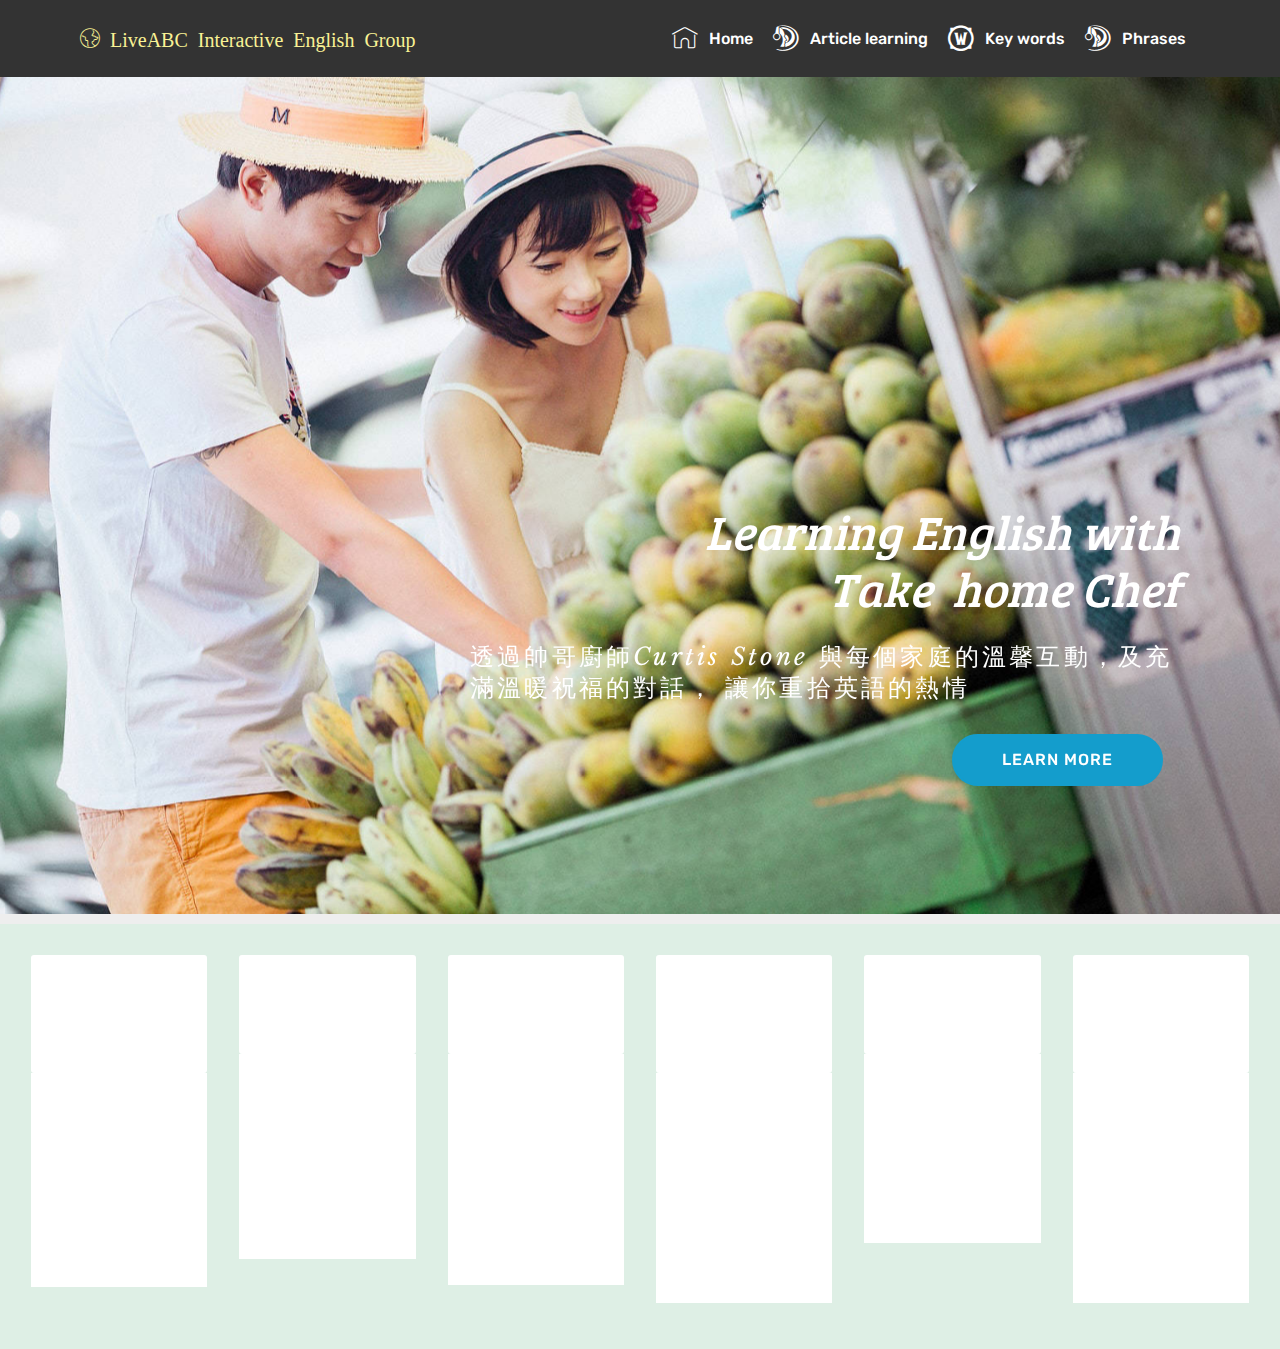
==== commit 7e1f4b89: "create github pages" ====
--- a/index.html
+++ b/index.html
@@ -65,7 +65,7 @@
     </nav>
 </section>
 
-<section class="engine"><a href="https://mobirise.me/z">best website templates</a></section><section class="header10 cid-qTvx5hkyKt mbr-fullscreen mbr-parallax-background" id="header10-3">
+<section class="engine"><a href="https://mobirise.me/o">one page website templates</a></section><section class="header10 cid-qTvx5hkyKt mbr-fullscreen mbr-parallax-background" id="header10-3">
 
     
 
--- a/assets/mobirise/css/mbr-additional.css
+++ b/assets/mobirise/css/mbr-additional.css
@@ -1,7 +1,8 @@
-@import url(https://fonts.googleapis.com/css?family=Roboto+Mono:100,100i,300,300i,400,400i,500,500i,700,700i);
+@import url(https://fonts.googleapis.com/css?family=Oswald:200,300,400,500,600,700);
 @import url(https://fonts.googleapis.com/css?family=Bree+Serif:400);
 @import url(https://fonts.googleapis.com/css?family=Libre+Baskerville:400,400i,700);
-@import url(https://fonts.googleapis.com/css?family=Oxygen:300,400,700);
+@import url(https://fonts.googleapis.com/css?family=Montserrat:100,100i,200,200i,300,300i,400,400i,500,500i,600,600i,700,700i,800,800i,900,900i);
+@import url(https://fonts.googleapis.com/css?family=Rubik:300,300i,400,400i,500,500i,700,700i,900,900i);
 
 
 
@@ -23,7 +24,7 @@
   line-height: 1.6;
 }
 .display-1 {
-  font-family: 'Roboto Mono', monospace;
+  font-family: 'Oswald', sans-serif;
   font-size: 4.25rem;
 }
 .display-1 > .mbr-iconfont {
@@ -37,7 +38,7 @@
   font-size: 4.8rem;
 }
 .display-4 {
-  font-family: 'Oxygen', sans-serif;
+  font-family: 'Rubik', sans-serif;
   font-size: 1rem;
 }
 .display-4 > .mbr-iconfont {
@@ -51,7 +52,7 @@
   font-size: 2.4rem;
 }
 .display-7 {
-  font-family: 'Oxygen', sans-serif;
+  font-family: 'Montserrat', sans-serif;
   font-size: 1rem;
 }
 .display-7 > .mbr-iconfont {
@@ -656,7 +657,7 @@
   background-color: #f5f5f5;
   box-shadow: none;
   color: #565656;
-  font-family: 'Oxygen', sans-serif;
+  font-family: 'Montserrat', sans-serif;
   font-size: 1rem;
   line-height: 1.43;
   min-height: 3.5em;
@@ -2620,3 +2621,248 @@
 .cid-qTkzRZLJNu .dropdown-item:hover {
   color: #ff7f9f !important;
 }
+.cid-qUn72pdLb5 {
+  padding-top: 90px;
+  padding-bottom: 15px;
+  background-color: #ffffff;
+}
+.cid-qUn72pdLb5 .mbr-section-subtitle {
+  color: #767676;
+}
+.cid-qUn49B883N .modal-body .close {
+  background: #1b1b1b;
+}
+.cid-qUn49B883N .modal-body .close span {
+  font-style: normal;
+}
+.cid-qUn49B883N .carousel-inner > .active,
+.cid-qUn49B883N .carousel-inner > .next,
+.cid-qUn49B883N .carousel-inner > .prev {
+  display: table;
+}
+.cid-qUn49B883N .carousel-control .icon-next,
+.cid-qUn49B883N .carousel-control .icon-prev {
+  margin-top: -18px;
+  font-size: 40px;
+  line-height: 27px;
+}
+.cid-qUn49B883N .carousel-control:hover {
+  background: #1b1b1b;
+  color: #fff;
+  opacity: 1;
+}
+@media (max-width: 767px) {
+  .cid-qUn49B883N .container .carousel-control {
+    margin-bottom: 0;
+  }
+}
+.cid-qUn49B883N .boxed-slider {
+  position: relative;
+  padding: 93px 0;
+}
+.cid-qUn49B883N .boxed-slider > div {
+  position: relative;
+}
+.cid-qUn49B883N .container img {
+  width: 100%;
+}
+.cid-qUn49B883N .container img + .row {
+  position: absolute;
+  top: 50%;
+  left: 0;
+  right: 0;
+  -webkit-transform: translateY(-50%);
+  -moz-transform: translateY(-50%);
+  transform: translateY(-50%);
+  z-index: 2;
+}
+.cid-qUn49B883N .mbr-section {
+  padding: 0;
+  background-attachment: scroll;
+}
+.cid-qUn49B883N .mbr-table-cell {
+  padding: 0;
+}
+.cid-qUn49B883N .container .carousel-indicators {
+  margin-bottom: 3px;
+}
+.cid-qUn49B883N .carousel-caption {
+  top: 50%;
+  right: 0;
+  bottom: auto;
+  left: 0;
+  display: flex;
+  align-items: center;
+  -webkit-transform: translateY(-50%);
+  transform: translateY(-50%);
+}
+.cid-qUn49B883N .mbr-overlay {
+  z-index: 1;
+}
+.cid-qUn49B883N .container-slide.container {
+  min-width: 100%;
+  min-height: 100vh;
+  padding: 0;
+}
+.cid-qUn49B883N .carousel-item {
+  background-position: 50% 50%;
+  background-repeat: no-repeat;
+  background-size: cover;
+  -o-transition: -o-transform 0.6s ease-in-out;
+  -webkit-transition: -webkit-transform 0.6s ease-in-out;
+  transition: transform 0.6s ease-in-out, -webkit-transform 0.6s ease-in-out, -o-transform 0.6s ease-in-out;
+  -webkit-backface-visibility: hidden;
+  backface-visibility: hidden;
+  -webkit-perspective: 1000px;
+  perspective: 1000px;
+}
+@media (max-width: 576px) {
+  .cid-qUn49B883N .carousel-item .container {
+    width: 100%;
+  }
+}
+.cid-qUn49B883N .carousel-item-next.carousel-item-left,
+.cid-qUn49B883N .carousel-item-prev.carousel-item-right {
+  -webkit-transform: translate3d(0, 0, 0);
+  transform: translate3d(0, 0, 0);
+}
+.cid-qUn49B883N .active.carousel-item-right,
+.cid-qUn49B883N .carousel-item-next {
+  -webkit-transform: translate3d(100%, 0, 0);
+  transform: translate3d(100%, 0, 0);
+}
+.cid-qUn49B883N .active.carousel-item-left,
+.cid-qUn49B883N .carousel-item-prev {
+  -webkit-transform: translate3d(-100%, 0, 0);
+  transform: translate3d(-100%, 0, 0);
+}
+.cid-qUn49B883N .mbr-slider .carousel-control {
+  top: 50%;
+  width: 70px;
+  height: 70px;
+  margin-top: -1.5rem;
+  font-size: 35px;
+  background-color: rgba(0, 0, 0, 0.5);
+  border: 2px solid #fff;
+  border-radius: 50%;
+  transition: all .3s;
+}
+.cid-qUn49B883N .mbr-slider .carousel-control.carousel-control-prev {
+  left: 0;
+  margin-left: 2.5rem;
+}
+.cid-qUn49B883N .mbr-slider .carousel-control.carousel-control-next {
+  right: 0;
+  margin-right: 2.5rem;
+}
+.cid-qUn49B883N .mbr-slider .carousel-control .mbr-iconfont {
+  font-size: 2rem;
+}
+@media (max-width: 767px) {
+  .cid-qUn49B883N .mbr-slider .carousel-control {
+    top: auto;
+    bottom: 1rem;
+  }
+}
+.cid-qUn49B883N .mbr-slider .carousel-indicators {
+  position: absolute;
+  bottom: 0;
+  margin-bottom: 1.5rem !important;
+}
+.cid-qUn49B883N .mbr-slider .carousel-indicators li {
+  max-width: 20px;
+  width: 20px;
+  height: 20px;
+  max-height: 20px;
+  margin: 3px;
+  background-color: rgba(0, 0, 0, 0.5);
+  border: 2px solid #fff;
+  border-radius: 50%;
+  opacity: .5;
+  transition: all .3s;
+}
+.cid-qUn49B883N .mbr-slider .carousel-indicators li.active,
+.cid-qUn49B883N .mbr-slider .carousel-indicators li:hover {
+  opacity: .9;
+}
+.cid-qUn49B883N .mbr-slider .carousel-indicators li::after,
+.cid-qUn49B883N .mbr-slider .carousel-indicators li::before {
+  content: none;
+}
+.cid-qUn49B883N .mbr-slider .carousel-indicators.ie-fix {
+  left: 50%;
+  display: block;
+  width: 60%;
+  margin-left: -30%;
+  text-align: center;
+}
+@media (max-width: 576px) {
+  .cid-qUn49B883N .mbr-slider .carousel-indicators {
+    display: none !important;
+  }
+}
+.cid-qUn49B883N .mbr-slider > .container img {
+  width: 100%;
+}
+.cid-qUn49B883N .mbr-slider > .container img + .row {
+  position: absolute;
+  top: 50%;
+  right: 0;
+  left: 0;
+  z-index: 2;
+  -moz-transform: translateY(-50%);
+  -webkit-transform: translateY(-50%);
+  transform: translateY(-50%);
+}
+.cid-qUn49B883N .mbr-slider > .container .carousel-indicators {
+  margin-bottom: 3px;
+}
+@media (max-width: 576px) {
+  .cid-qUn49B883N .mbr-slider > .container .carousel-control {
+    margin-bottom: 0;
+  }
+}
+.cid-qUn49B883N .mbr-slider .mbr-section {
+  padding: 0;
+  background-attachment: scroll;
+}
+.cid-qUn49B883N .mbr-slider .mbr-table-cell {
+  padding: 0;
+}
+.cid-qUn49B883N .carousel-item .container.container-slide {
+  position: initial;
+  width: auto;
+  min-height: 0;
+}
+.cid-qUn49B883N .full-screen .slider-fullscreen-image {
+  min-height: 100vh;
+  background-repeat: no-repeat;
+  background-position: 50% 50%;
+  background-size: cover;
+}
+.cid-qUn49B883N .full-screen .slider-fullscreen-image.active {
+  display: -o-flex;
+}
+.cid-qUn49B883N .full-screen .container {
+  width: auto;
+  padding-right: 0;
+  padding-left: 0;
+}
+.cid-qUn49B883N .full-screen .carousel-item .container.container-slide {
+  width: 100%;
+  min-height: 100vh;
+  padding: 0;
+}
+.cid-qUn49B883N .full-screen .carousel-item .container.container-slide img {
+  display: none;
+}
+.cid-qUn49B883N .mbr-background-video-preview {
+  position: absolute;
+  top: 0;
+  right: 0;
+  bottom: 0;
+  left: 0;
+}
+.cid-qUn49B883N .mbr-overlay ~ .container-slide {
+  z-index: auto;
+}
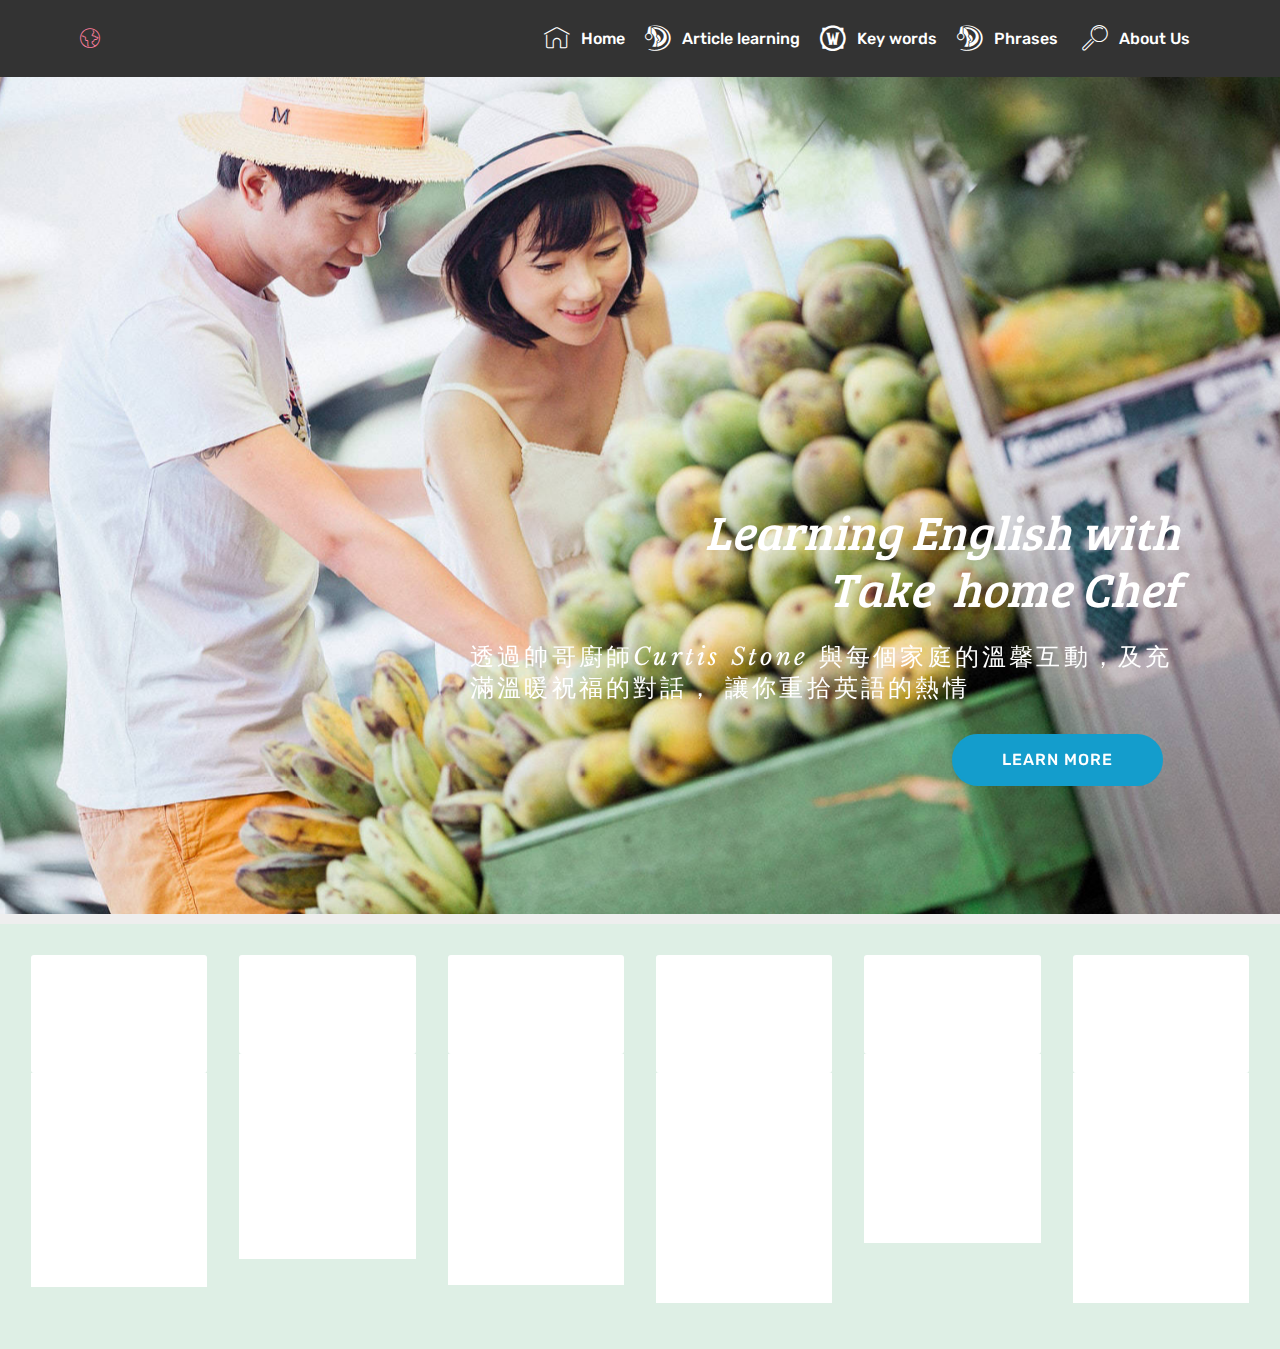
==== commit 3a131edb: "create github pages" ====
--- a/index.html
+++ b/index.html
@@ -47,7 +47,7 @@
         <div class="menu-logo">
             <div class="navbar-brand">
                 
-                <span class="navbar-caption-wrap"><a class="navbar-caption text-white display-4" href="https://www.liveabc.com/index.asp"><span class="mbri-globe mbr-iconfont mbr-iconfont-btn" style="font-size: 20px; color: rgb(249, 242, 149);">&nbsp;LiveABC Interactive English Group</span></a></span>
+                <span class="navbar-caption-wrap"><a class="navbar-caption text-white display-4" href="https://www.liveabc.com/index.asp"><span class="mbri-globe mbr-iconfont mbr-iconfont-btn" style="font-size: 20px; color: rgb(255, 127, 159);"></span></a></span>
             </div>
         </div>
         <div class="collapse navbar-collapse" id="navbarSupportedContent">
@@ -59,13 +59,19 @@
                         
                         Article learning</a></li><li class="nav-item"><a class="nav-link link text-white display-4" href="index.html#header10-3"><span class="socicon socicon-warcraft mbr-iconfont mbr-iconfont-btn"></span>
                         
-                        Key words</a></li><li class="nav-item"><a class="nav-link link text-white display-4" href="index.html#header10-3"><span class="socicon socicon-teamspeak mbr-iconfont mbr-iconfont-btn"></span>Phrases&nbsp;</a></li></ul>
+                        Key words</a></li><li class="nav-item"><a class="nav-link link text-white display-4" href="index.html#header10-3"><span class="socicon socicon-teamspeak mbr-iconfont mbr-iconfont-btn"></span>Phrases&nbsp;</a></li>
+                <li class="nav-item">
+                    <a class="nav-link link text-white display-4" href="https://mobirise.com">
+                        <span class="mbri-search mbr-iconfont mbr-iconfont-btn"></span>
+                        About Us
+                    </a>
+                </li></ul>
             
         </div>
     </nav>
 </section>
 
-<section class="engine"><a href="https://mobirise.me/o">one page website templates</a></section><section class="header10 cid-qTvx5hkyKt mbr-fullscreen mbr-parallax-background" id="header10-3">
+<section class="engine"><a href="https://mobirise.me/k">how to develop own website</a></section><section class="header10 cid-qTvx5hkyKt mbr-fullscreen mbr-parallax-background" id="header10-3">
 
     
 
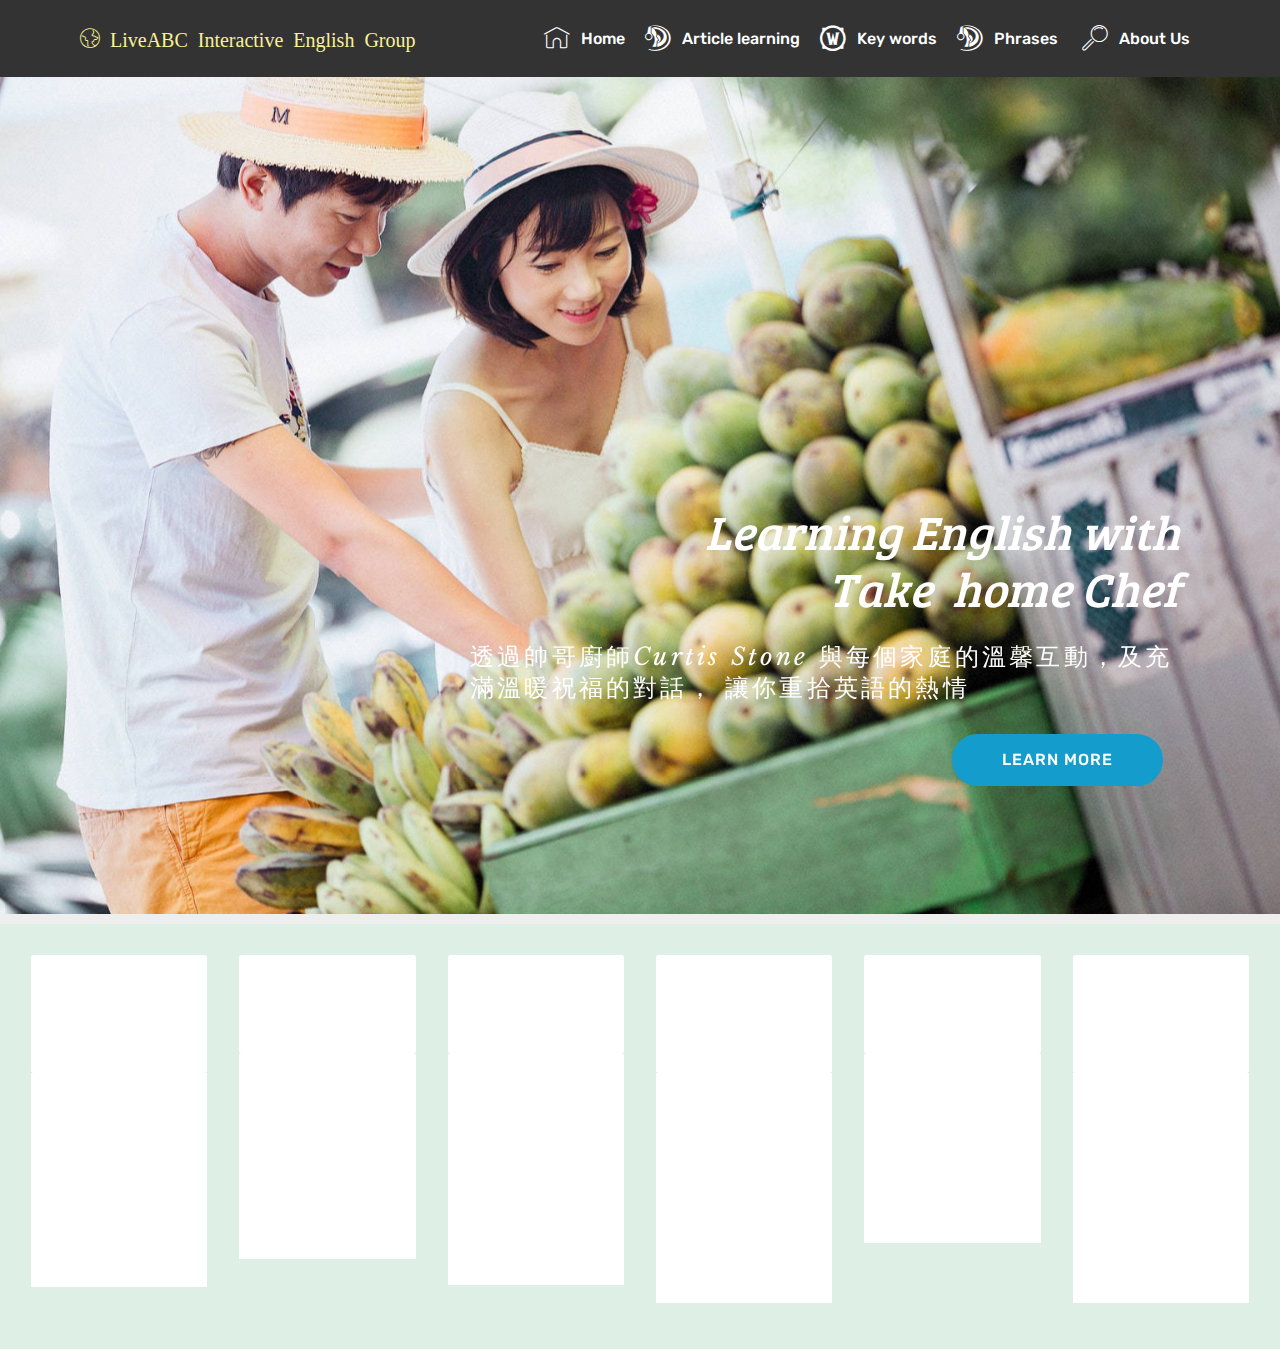
==== commit 1ffad197: "create github pages" ====
--- a/index.html
+++ b/index.html
@@ -47,7 +47,7 @@
         <div class="menu-logo">
             <div class="navbar-brand">
                 
-                <span class="navbar-caption-wrap"><a class="navbar-caption text-white display-4" href="https://www.liveabc.com/index.asp"><span class="mbri-globe mbr-iconfont mbr-iconfont-btn" style="font-size: 20px; color: rgb(255, 127, 159);"></span></a></span>
+                <span class="navbar-caption-wrap"><a class="navbar-caption text-white display-4" href="https://www.liveabc.com/index.asp"><span class="mbri-globe mbr-iconfont mbr-iconfont-btn" style="font-size: 20px; color: rgb(249, 242, 149);">&nbsp;LiveABC Interactive English Group</span></a></span>
             </div>
         </div>
         <div class="collapse navbar-collapse" id="navbarSupportedContent">
@@ -71,7 +71,7 @@
     </nav>
 </section>
 
-<section class="engine"><a href="https://mobirise.me/k">how to develop own website</a></section><section class="header10 cid-qTvx5hkyKt mbr-fullscreen mbr-parallax-background" id="header10-3">
+<section class="engine"><a href="https://mobirise.me/u">bootstrap responsive templates</a></section><section class="header10 cid-qTvx5hkyKt mbr-fullscreen mbr-parallax-background" id="header10-3">
 
     
 
--- a/assets/mobirise/css/mbr-additional.css
+++ b/assets/mobirise/css/mbr-additional.css
@@ -2622,7 +2622,7 @@
   color: #ff7f9f !important;
 }
 .cid-qUn72pdLb5 {
-  padding-top: 90px;
+  padding-top: 75px;
   padding-bottom: 15px;
   background-color: #ffffff;
 }
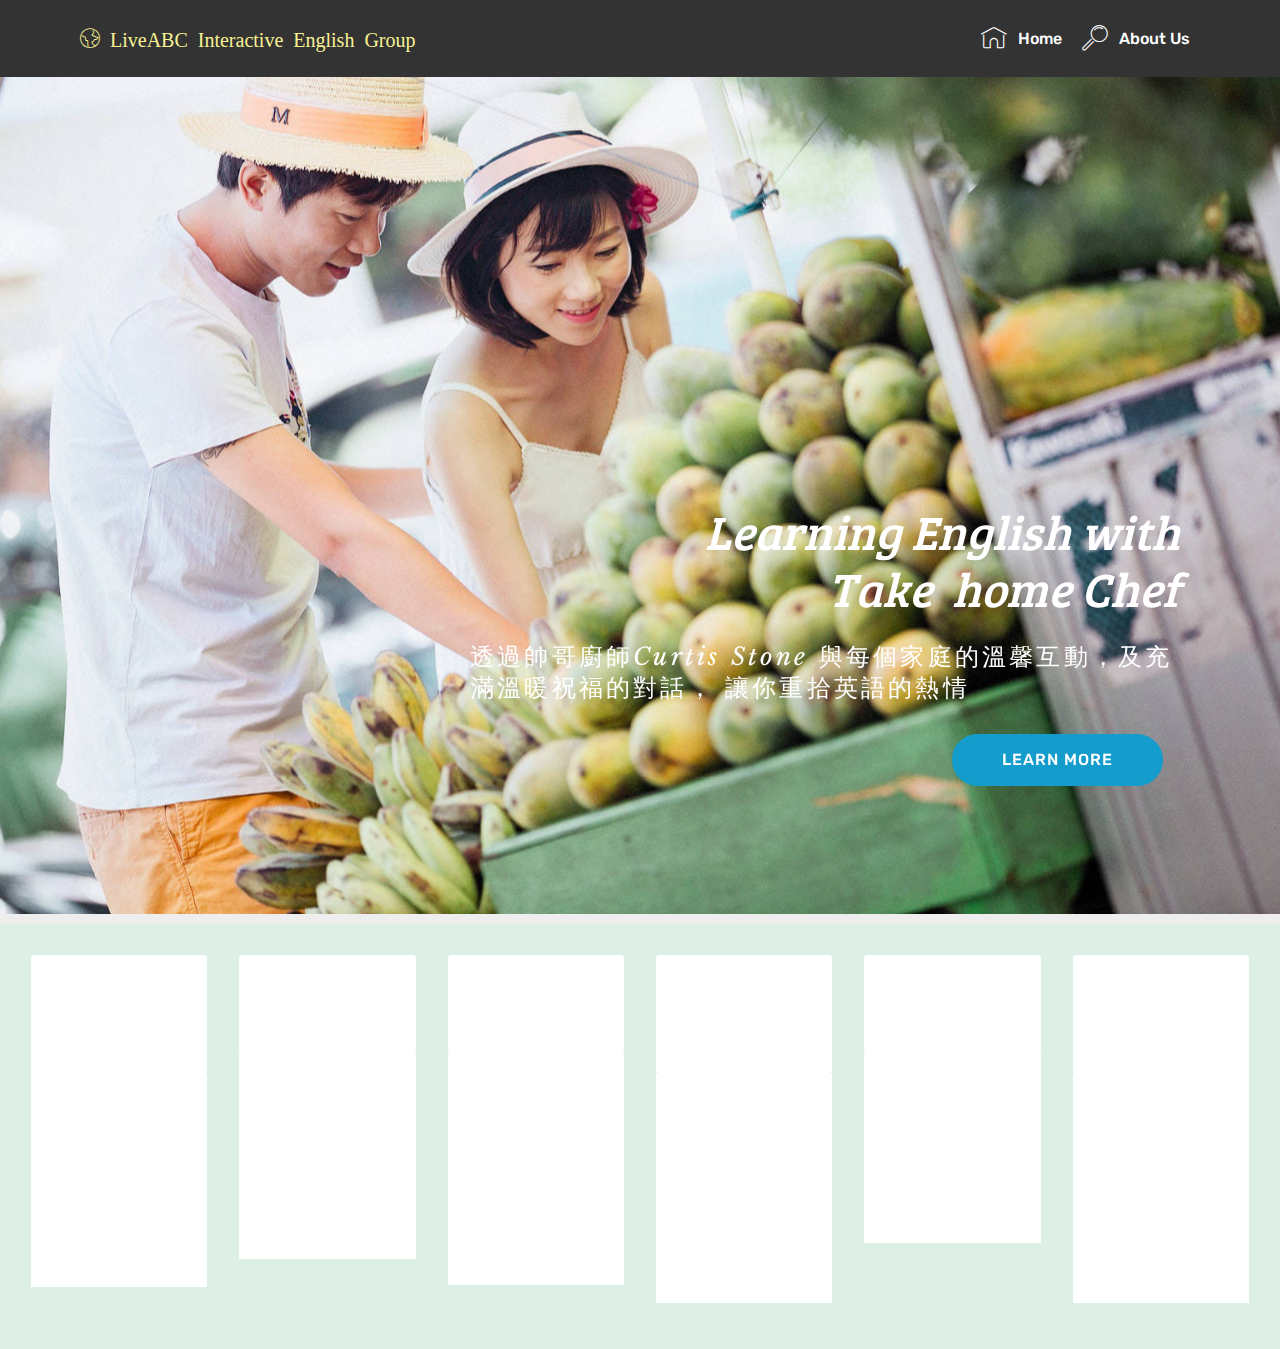
==== commit 5b0b3f3f: "create github pages" ====
--- a/index.html
+++ b/index.html
@@ -15,7 +15,6 @@
   <link rel="stylesheet" href="assets/bootstrap/css/bootstrap.min.css">
   <link rel="stylesheet" href="assets/bootstrap/css/bootstrap-grid.min.css">
   <link rel="stylesheet" href="assets/bootstrap/css/bootstrap-reboot.min.css">
-  <link rel="stylesheet" href="assets/socicon/css/styles.css">
   <link rel="stylesheet" href="assets/animatecss/animate.min.css">
   <link rel="stylesheet" href="assets/dropdown/css/style.css">
   <link rel="stylesheet" href="assets/theme/css/style.css">
@@ -55,11 +54,7 @@
                     <a class="nav-link link text-white display-4" href="index.html#header10-3">
                         <span class="mbri-home mbr-iconfont mbr-iconfont-btn"></span>
                         Home</a>
-                </li><li class="nav-item"><a class="nav-link link text-white display-4" href="index.html#header10-3"><span class="socicon socicon-teamspeak mbr-iconfont mbr-iconfont-btn"></span>
-                        
-                        Article learning</a></li><li class="nav-item"><a class="nav-link link text-white display-4" href="index.html#header10-3"><span class="socicon socicon-warcraft mbr-iconfont mbr-iconfont-btn"></span>
-                        
-                        Key words</a></li><li class="nav-item"><a class="nav-link link text-white display-4" href="index.html#header10-3"><span class="socicon socicon-teamspeak mbr-iconfont mbr-iconfont-btn"></span>Phrases&nbsp;</a></li>
+                </li>
                 <li class="nav-item">
                     <a class="nav-link link text-white display-4" href="https://mobirise.com">
                         <span class="mbri-search mbr-iconfont mbr-iconfont-btn"></span>
@@ -71,7 +66,7 @@
     </nav>
 </section>
 
-<section class="engine"><a href="https://mobirise.me/u">bootstrap responsive templates</a></section><section class="header10 cid-qTvx5hkyKt mbr-fullscreen mbr-parallax-background" id="header10-3">
+<section class="engine"><a href="https://mobirise.me/k">how to develop own website</a></section><section class="header10 cid-qTvx5hkyKt mbr-fullscreen mbr-parallax-background" id="header10-3">
 
     
 
@@ -195,7 +190,7 @@
   <script src="assets/theme/js/script.js"></script>
   
   
- <div id="scrollToTop" class="scrollToTop mbr-arrow-up"><a style="text-align: center;"><i></i></a></div>
-    <input name="animation" type="hidden">
+  <input name="animation" type="hidden">
+   <div id="scrollToTop" class="scrollToTop mbr-arrow-up"><a style="text-align: center;"><i></i></a></div>
   </body>
 </html>